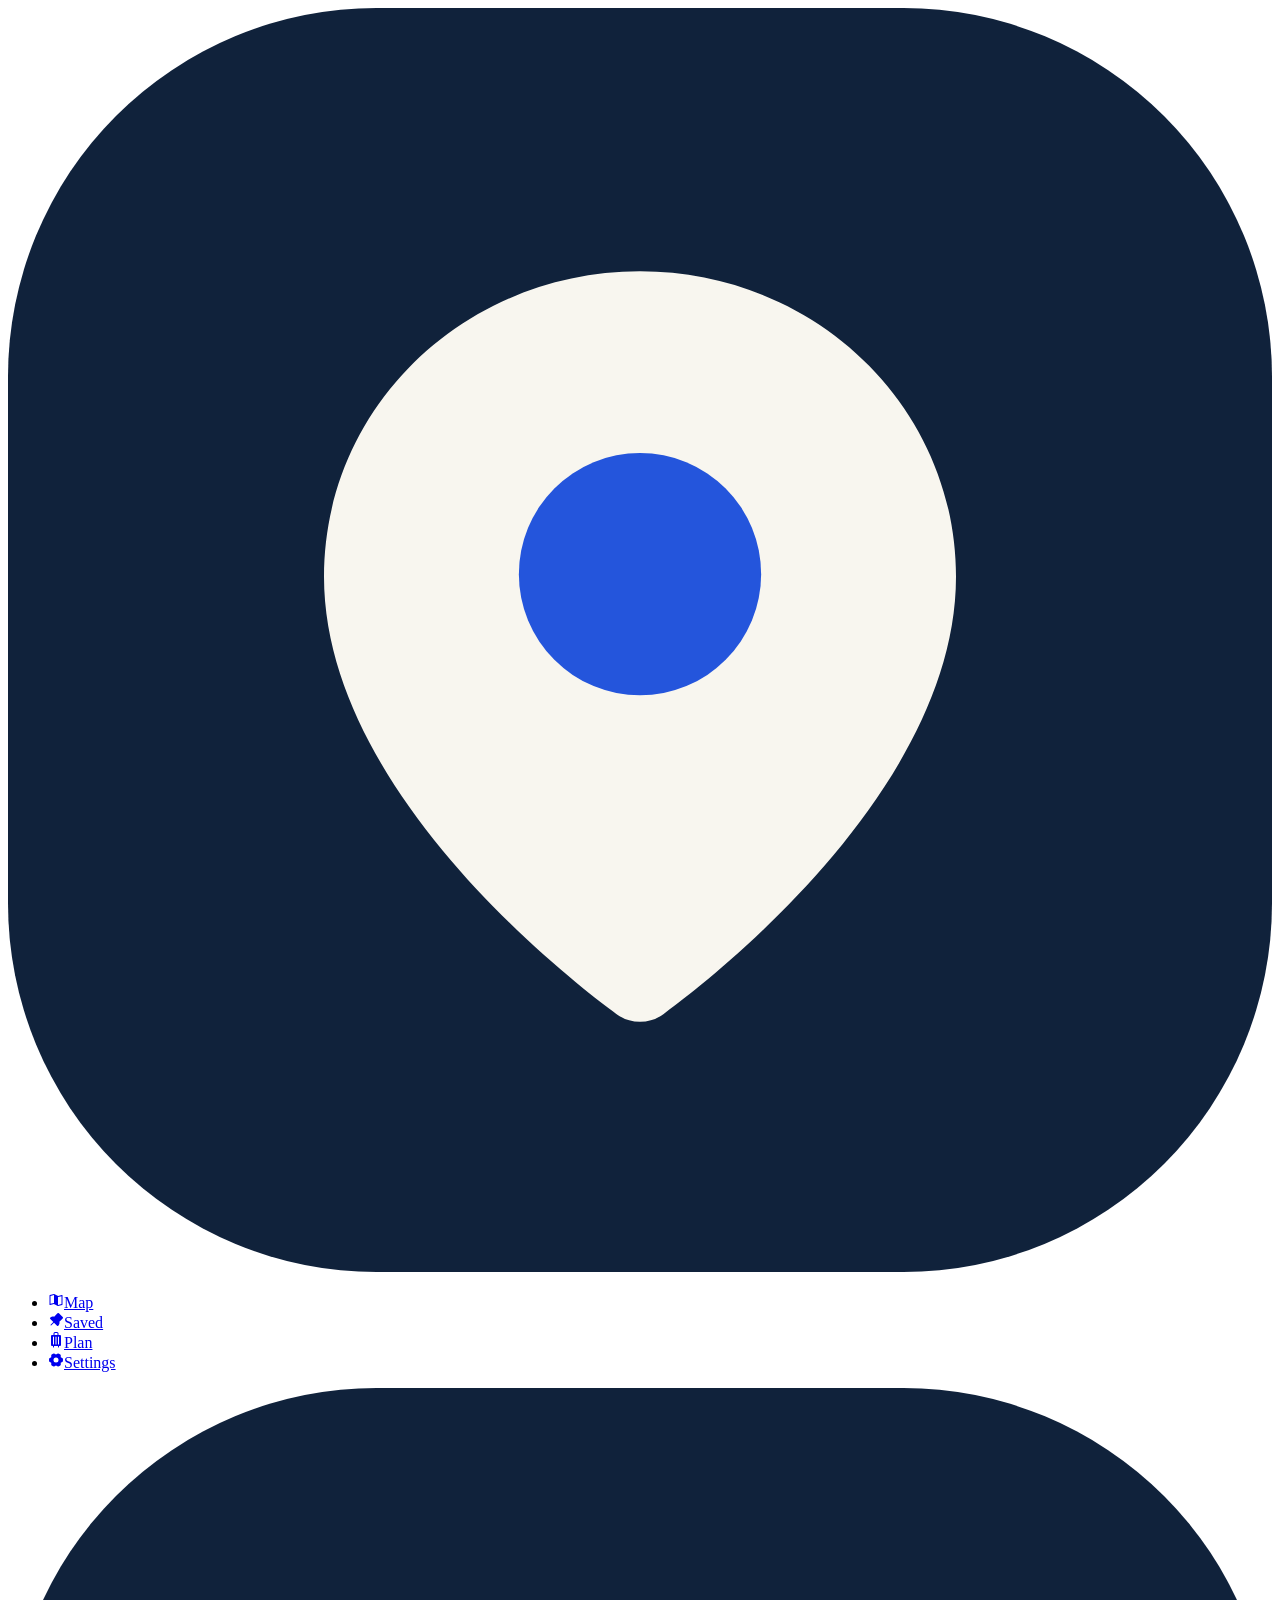
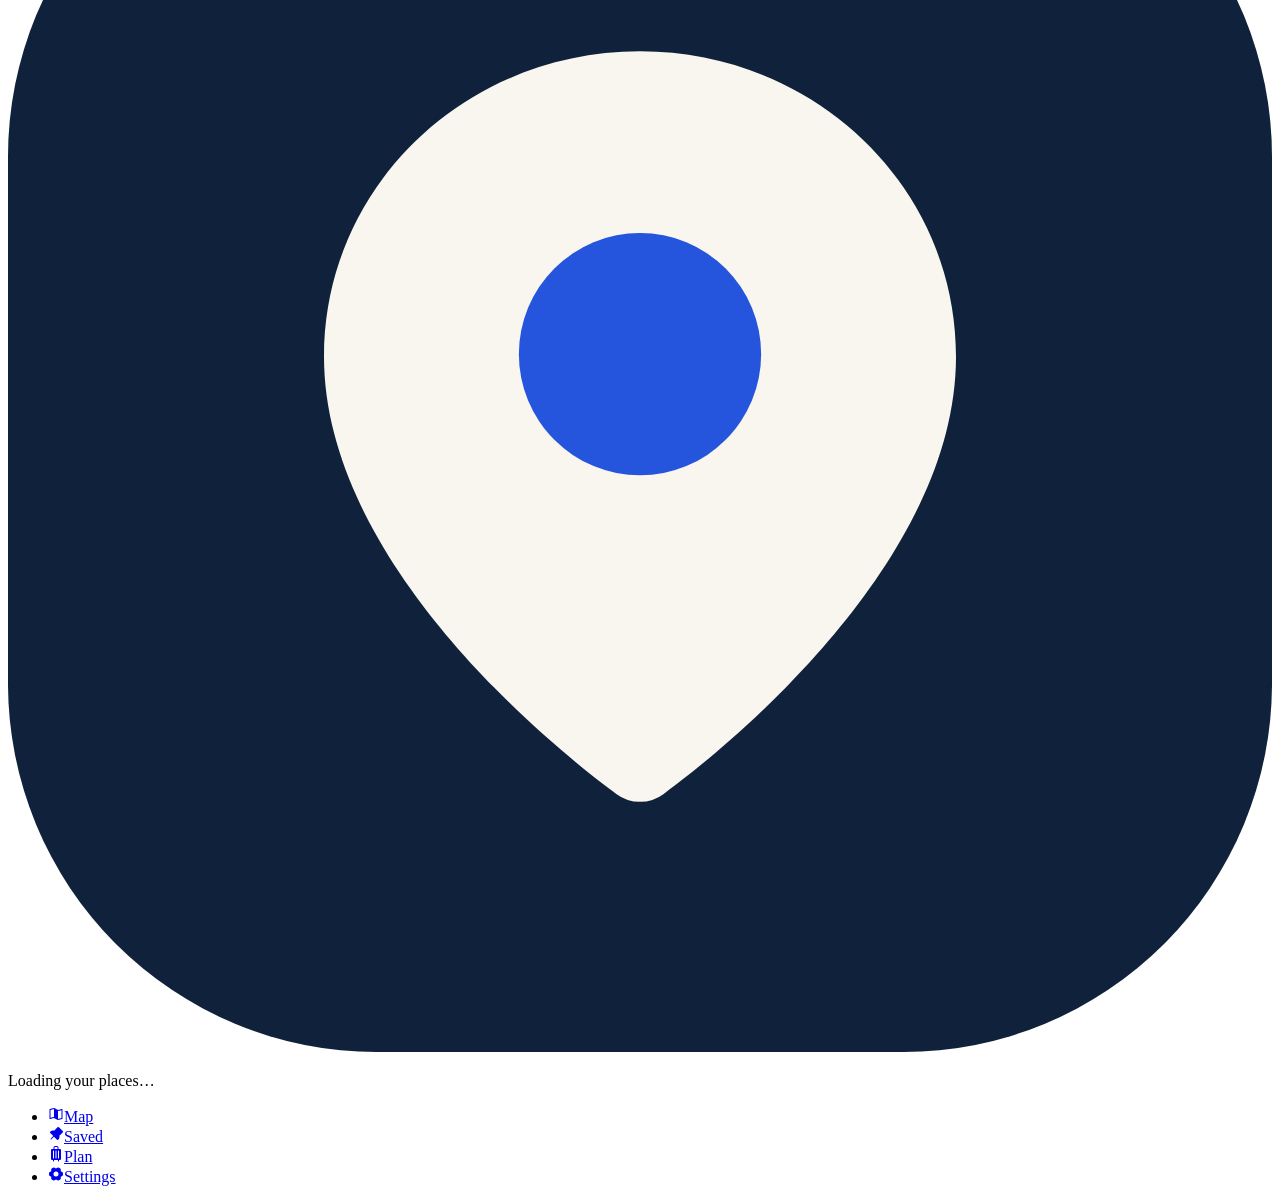
==== 404/index.html @ 2d4af1fb "Update site: rounder nav icons Co-Authored-By: Claude Opus 5.5 <noreply@anthropic.com> Claude-Sessio" ====
<!DOCTYPE html><html lang="en" class="znzWza_variable UkUvAa_variable TCvytW_variable h-full"><head><meta charSet="utf-8"/><meta name="viewport" content="width=device-width, initial-scale=1, viewport-fit=cover"/><link rel="stylesheet" href="/my-places-site/_next/static/chunks/0vegzgjs50e7q.css" data-precedence="next"/><link rel="preload" as="script" fetchPriority="low" href="/my-places-site/_next/static/chunks/310vm2bl3xxpt.js"/><script src="/my-places-site/_next/static/chunks/3k-8ikv55bjli.js" async=""></script><script src="/my-places-site/_next/static/chunks/23e6jep2anmtk.js" async=""></script><script src="/my-places-site/_next/static/chunks/1cg-rdz6ewux8.js" async=""></script><script src="/my-places-site/_next/static/chunks/turbopack-0-fziz6rbh4fk.js" async=""></script><script src="/my-places-site/_next/static/chunks/3qfy96eoyh-ek.js" async=""></script><script src="/my-places-site/_next/static/chunks/1dutxhl00ohrf.js" async=""></script><script src="/my-places-site/_next/static/chunks/1z6h68nsq3ghm.js" async=""></script><meta name="robots" content="noindex"/><meta name="theme-color" content="#F8F6EF"/><title>Aviv&#x27;s Pins</title><meta name="description" content="Your world, beautifully organized."/><meta name="application-name" content="Aviv&#x27;s Pins"/><link rel="manifest" href="/my-places-site/manifest.webmanifest"/><meta name="robots" content="noindex, nofollow"/><meta name="format-detection" content="telephone=no"/><meta name="mobile-web-app-capable" content="yes"/><meta name="apple-mobile-web-app-title" content="Aviv&#x27;s Pins"/><meta name="apple-mobile-web-app-status-bar-style" content="default"/><link rel="icon" href="/my-places-site/favicon.png" type="image/png" sizes="64x64"/><link rel="apple-touch-icon" href="/my-places-site/apple-touch-icon.png" sizes="180x180"/><meta name="next-size-adjust" content=""/><script>try{var t=JSON.parse(localStorage.getItem("yp:theme:v1")||"{}"),r=document.documentElement;if(t.palette&&t.palette!=="navy")r.dataset.palette=t.palette;if(t.dark)r.dataset.theme="dark";if(localStorage.getItem("yp:lang:v1")==="he"){r.lang="he";r.dir="rtl"}}catch(e){}</script><script src="/my-places-site/_next/static/chunks/0cz1d0mv5g_q7.js" noModule=""></script></head><body class="min-h-full"><div hidden=""><!--$--><!--/$--></div><!--$--><nav aria-label="Primary" class="glass-panel fixed inset-y-0 left-0 z-40 hidden w-[var(--rail-w)] flex-col items-center py-5 lg:flex"><a aria-label="Aviv&#x27;s Pins — home" class="mb-8" href="/my-places-site/"><svg viewBox="0 0 48 48" aria-hidden="true" class="size-11"><rect width="48" height="48" rx="14" fill="#10223B"></rect><path d="M24 10c-6.6 0-12 5.1-12 11.6 0 8.2 9.6 15.5 11.1 16.6a1.5 1.5 0 0 0 1.8 0C26.4 37.1 36 29.8 36 21.6 36 15.1 30.6 10 24 10Z" fill="#F8F6EF"></path><circle cx="24" cy="21.5" r="4.6" fill="#2455DC"></circle></svg></a><ul class="relative flex flex-col gap-2"><span aria-hidden="true" class="absolute top-0 left-0 h-16 w-16 transition-transform duration-[560ms] ease-[cubic-bezier(0.22,1,0.36,1)]" style="transform:translateY(0px)"><span class="glass-lens block size-full rounded-md"></span></span><li class="relative z-10"><a class="flex h-16 w-16 flex-col items-center justify-center gap-1 rounded-md text-micro font-semibold transition-colors duration-300 text-ink" href="/my-places-site/"><svg xmlns="http://www.w3.org/2000/svg" width="1em" height="1em" fill="currentColor" viewBox="0 0 256 256" class="size-6 transition-[transform,color] duration-500 ease-out-soft scale-105 text-blue" aria-hidden="true"><path d="M228.92,49.69a8,8,0,0,0-6.86-1.45L160.93,63.52,99.58,32.84a8,8,0,0,0-5.52-.6l-64,16A8,8,0,0,0,24,56V200a8,8,0,0,0,9.94,7.76l61.13-15.28,61.35,30.68A8.15,8.15,0,0,0,160,224a8,8,0,0,0,1.94-.24l64-16A8,8,0,0,0,232,200V56A8,8,0,0,0,228.92,49.69ZM96,176a8,8,0,0,0-1.94.24L40,189.75V62.25L95.07,48.48l.93.46Zm120,17.75-55.07,13.77-.93-.46V80a8,8,0,0,0,1.94-.23L216,66.25Z"></path></svg>Map</a></li><li class="relative z-10"><a class="flex h-16 w-16 flex-col items-center justify-center gap-1 rounded-md text-micro font-semibold transition-colors duration-300 text-muted hover:text-ink" href="/my-places-site/saved/"><svg xmlns="http://www.w3.org/2000/svg" width="1em" height="1em" fill="currentColor" viewBox="0 0 256 256" class="size-6 transition-[transform,color] duration-500 ease-out-soft" aria-hidden="true"><path d="M235.33,104l-53.47,53.65c4.56,12.67,6.45,33.89-13.19,60A15.93,15.93,0,0,1,157,224c-.38,0-.75,0-1.13,0a16,16,0,0,1-11.32-4.69L96.29,171,53.66,213.66a8,8,0,0,1-11.32-11.32L85,159.71l-48.3-48.3A16,16,0,0,1,38,87.63c25.42-20.51,49.75-16.48,60.4-13.14L152,20.7a16,16,0,0,1,22.63,0l60.69,60.68A16,16,0,0,1,235.33,104Z"></path></svg>Saved</a></li><li class="relative z-10"><a class="flex h-16 w-16 flex-col items-center justify-center gap-1 rounded-md text-micro font-semibold transition-colors duration-300 text-muted hover:text-ink" href="/my-places-site/plan/"><svg xmlns="http://www.w3.org/2000/svg" width="1em" height="1em" fill="currentColor" viewBox="0 0 256 256" class="size-6 transition-[transform,color] duration-500 ease-out-soft" aria-hidden="true"><path d="M192,48H168V24A24,24,0,0,0,144,0H112A24,24,0,0,0,88,24V48H64A16,16,0,0,0,48,64V208a16,16,0,0,0,16,16H80v16a8,8,0,0,0,16,0V224h64v16a8,8,0,0,0,16,0V224h16a16,16,0,0,0,16-16V64A16,16,0,0,0,192,48ZM96,192a8,8,0,0,1-16,0V80a8,8,0,0,1,16,0Zm40,0a8,8,0,0,1-16,0V80a8,8,0,0,1,16,0ZM152,48H104V24a8,8,0,0,1,8-8h32a8,8,0,0,1,8,8Zm24,144a8,8,0,0,1-16,0V80a8,8,0,0,1,16,0Z"></path></svg>Plan</a></li><li class="relative z-10"><a class="flex h-16 w-16 flex-col items-center justify-center gap-1 rounded-md text-micro font-semibold transition-colors duration-300 text-muted hover:text-ink" href="/my-places-site/settings/"><svg xmlns="http://www.w3.org/2000/svg" width="1em" height="1em" fill="currentColor" viewBox="0 0 256 256" class="size-6 transition-[transform,color] duration-500 ease-out-soft" aria-hidden="true"><path d="M237.94,107.21a8,8,0,0,0-3.89-5.4l-29.83-17-.12-33.62a8,8,0,0,0-2.83-6.08,111.91,111.91,0,0,0-36.72-20.67,8,8,0,0,0-6.46.59L128,41.85,97.88,25a8,8,0,0,0-6.47-.6A111.92,111.92,0,0,0,54.73,45.15a8,8,0,0,0-2.83,6.07l-.15,33.65-29.83,17a8,8,0,0,0-3.89,5.4,106.47,106.47,0,0,0,0,41.56,8,8,0,0,0,3.89,5.4l29.83,17,.12,33.63a8,8,0,0,0,2.83,6.08,111.91,111.91,0,0,0,36.72,20.67,8,8,0,0,0,6.46-.59L128,214.15,158.12,231a7.91,7.91,0,0,0,3.9,1,8.09,8.09,0,0,0,2.57-.42,112.1,112.1,0,0,0,36.68-20.73,8,8,0,0,0,2.83-6.07l.15-33.65,29.83-17a8,8,0,0,0,3.89-5.4A106.47,106.47,0,0,0,237.94,107.21ZM128,168a40,40,0,1,1,40-40A40,40,0,0,1,128,168Z"></path></svg>Settings</a></li></ul></nav><!--/$--><div class="min-h-dvh lg:pl-[var(--rail-w)]"><div class="flex min-h-dvh flex-col items-center justify-center gap-5 px-6 pb-24 text-center"><svg viewBox="0 0 48 48" aria-hidden="true" class="size-14 animate-pulse"><rect width="48" height="48" rx="14" fill="#10223B"></rect><path d="M24 10c-6.6 0-12 5.1-12 11.6 0 8.2 9.6 15.5 11.1 16.6a1.5 1.5 0 0 0 1.8 0C26.4 37.1 36 29.8 36 21.6 36 15.1 30.6 10 24 10Z" fill="#F8F6EF"></path><circle cx="24" cy="21.5" r="4.6" fill="#2455DC"></circle></svg><p class="max-w-sm text-body text-muted">Loading your places…</p></div></div><!--$--><nav aria-label="Primary" class="pointer-events-none fixed inset-x-0 bottom-0 z-50 flex justify-center px-4 lg:hidden" style="padding-bottom:max(12px, var(--safe-bottom))"><ul class="glass pointer-events-auto relative flex h-[var(--nav-h)] w-full max-w-[380px] items-center rounded-full p-1.5"><span aria-hidden="true" class="absolute inset-y-1.5 start-1.5 transition-transform duration-[560ms] ease-[cubic-bezier(0.22,1,0.36,1)]" style="width:calc((100% - 12px) / 4);transform:translateX(0%)"><span class="glass-lens block size-full rounded-full"></span></span><li class="relative z-10 flex-1"><a class="flex h-[52px] flex-col items-center justify-center gap-0.5 rounded-full text-micro font-semibold transition-colors duration-300 text-ink" href="/my-places-site/"><svg xmlns="http://www.w3.org/2000/svg" width="1em" height="1em" fill="currentColor" viewBox="0 0 256 256" class="size-[23px] transition-[transform,color] duration-500 ease-out-soft scale-105 text-blue" aria-hidden="true"><path d="M228.92,49.69a8,8,0,0,0-6.86-1.45L160.93,63.52,99.58,32.84a8,8,0,0,0-5.52-.6l-64,16A8,8,0,0,0,24,56V200a8,8,0,0,0,9.94,7.76l61.13-15.28,61.35,30.68A8.15,8.15,0,0,0,160,224a8,8,0,0,0,1.94-.24l64-16A8,8,0,0,0,232,200V56A8,8,0,0,0,228.92,49.69ZM96,176a8,8,0,0,0-1.94.24L40,189.75V62.25L95.07,48.48l.93.46Zm120,17.75-55.07,13.77-.93-.46V80a8,8,0,0,0,1.94-.23L216,66.25Z"></path></svg>Map</a></li><li class="relative z-10 flex-1"><a class="flex h-[52px] flex-col items-center justify-center gap-0.5 rounded-full text-micro font-semibold transition-colors duration-300 text-muted hover:text-ink" href="/my-places-site/saved/"><svg xmlns="http://www.w3.org/2000/svg" width="1em" height="1em" fill="currentColor" viewBox="0 0 256 256" class="size-[23px] transition-[transform,color] duration-500 ease-out-soft scale-100" aria-hidden="true"><path d="M235.33,104l-53.47,53.65c4.56,12.67,6.45,33.89-13.19,60A15.93,15.93,0,0,1,157,224c-.38,0-.75,0-1.13,0a16,16,0,0,1-11.32-4.69L96.29,171,53.66,213.66a8,8,0,0,1-11.32-11.32L85,159.71l-48.3-48.3A16,16,0,0,1,38,87.63c25.42-20.51,49.75-16.48,60.4-13.14L152,20.7a16,16,0,0,1,22.63,0l60.69,60.68A16,16,0,0,1,235.33,104Z"></path></svg>Saved</a></li><li class="relative z-10 flex-1"><a class="flex h-[52px] flex-col items-center justify-center gap-0.5 rounded-full text-micro font-semibold transition-colors duration-300 text-muted hover:text-ink" href="/my-places-site/plan/"><svg xmlns="http://www.w3.org/2000/svg" width="1em" height="1em" fill="currentColor" viewBox="0 0 256 256" class="size-[23px] transition-[transform,color] duration-500 ease-out-soft scale-100" aria-hidden="true"><path d="M192,48H168V24A24,24,0,0,0,144,0H112A24,24,0,0,0,88,24V48H64A16,16,0,0,0,48,64V208a16,16,0,0,0,16,16H80v16a8,8,0,0,0,16,0V224h64v16a8,8,0,0,0,16,0V224h16a16,16,0,0,0,16-16V64A16,16,0,0,0,192,48ZM96,192a8,8,0,0,1-16,0V80a8,8,0,0,1,16,0Zm40,0a8,8,0,0,1-16,0V80a8,8,0,0,1,16,0ZM152,48H104V24a8,8,0,0,1,8-8h32a8,8,0,0,1,8,8Zm24,144a8,8,0,0,1-16,0V80a8,8,0,0,1,16,0Z"></path></svg>Plan</a></li><li class="relative z-10 flex-1"><a class="flex h-[52px] flex-col items-center justify-center gap-0.5 rounded-full text-micro font-semibold transition-colors duration-300 text-muted hover:text-ink" href="/my-places-site/settings/"><svg xmlns="http://www.w3.org/2000/svg" width="1em" height="1em" fill="currentColor" viewBox="0 0 256 256" class="size-[23px] transition-[transform,color] duration-500 ease-out-soft scale-100" aria-hidden="true"><path d="M237.94,107.21a8,8,0,0,0-3.89-5.4l-29.83-17-.12-33.62a8,8,0,0,0-2.83-6.08,111.91,111.91,0,0,0-36.72-20.67,8,8,0,0,0-6.46.59L128,41.85,97.88,25a8,8,0,0,0-6.47-.6A111.92,111.92,0,0,0,54.73,45.15a8,8,0,0,0-2.83,6.07l-.15,33.65-29.83,17a8,8,0,0,0-3.89,5.4,106.47,106.47,0,0,0,0,41.56,8,8,0,0,0,3.89,5.4l29.83,17,.12,33.63a8,8,0,0,0,2.83,6.08,111.91,111.91,0,0,0,36.72,20.67,8,8,0,0,0,6.46-.59L128,214.15,158.12,231a7.91,7.91,0,0,0,3.9,1,8.09,8.09,0,0,0,2.57-.42,112.1,112.1,0,0,0,36.68-20.73,8,8,0,0,0,2.83-6.07l.15-33.65,29.83-17a8,8,0,0,0,3.89-5.4A106.47,106.47,0,0,0,237.94,107.21ZM128,168a40,40,0,1,1,40-40A40,40,0,0,1,128,168Z"></path></svg>Settings</a></li></ul></nav><!--/$--><script id="_R_">(globalThis["TURBOPACK"] || (globalThis["TURBOPACK"] = [])).push({"otherChunks":["static/chunks/310vm2bl3xxpt.js","static/chunks/3k-8ikv55bjli.js","static/chunks/23e6jep2anmtk.js","static/chunks/1cg-rdz6ewux8.js"],"runtimeModuleIds":[94553]});</script><script src="/my-places-site/_next/static/chunks/310vm2bl3xxpt.js" async=""></script><script>(self.__next_f=self.__next_f||[]).push([0])</script><script>self.__next_f.push([1,"1:\"$Sreact.fragment\"\n2:\"/my-places-site/_next/static/chunks/3qfy96eoyh-ek.js\"\n3:\"/my-places-site/_next/static/chunks/1dutxhl00ohrf.js\"\n4:\"/my-places-site/_next/static/chunks/1z6h68nsq3ghm.js\"\n5:I[2534,[\"$2\",\"$3\",\"$4\"],\"ThemeProvider\"]\n6:\"LanguageProvider\"\n7:I[33499,[\"$2\",\"$3\",\"$4\"],\"$6\"]\n8:\"$Sreact.suspense\"\n9:I[39920,[\"$2\",\"$3\",\"$4\"],\"NavRail\"]\na:I[61891,[\"$2\",\"$3\",\"$4\"],\"DataProvider\"]\nb:I[12512,[\"$2\",\"$3\",\"$4\"],\"PageTransition\"]\nc:I[39756,[\"$2\",\"$3\",\"$4\"],\"default\"]\nd:I[37457,[\"$2\",\"$3\",\"$4\"],\"default\"]\ne:I[39920,[\"$2\",\"$3\",\"$4\"],\"BottomNav\"]\n12:I[97367,[\"$2\",\"$3\",\"$4\"],\"OutletBoundary\"]\n14:\"ViewportBoundary\"\n15:I[97367,[\"$2\",\"$3\",\"$4\"],\"$14\"]\n17:\"MetadataBoundary\"\n18:I[97367,[\"$2\",\"$3\",\"$4\"],\"$17\"]\n1a:I[68027,[\"$2\",\"$3\",\"$4\"],\"default\",1]\n:HL[\"/my-places-site/_next/static/chunks/0vegzgjs50e7q.css\",\"style\"]\n10:X\n11:[[\"children\",{\"s\":\"__PAGE__\",\"h\":512,\"d\":{\"r\":[\"$\",\"$1\",\"c\",{\"children\":[[[\"$\",\"title\",null,{\"children\":\"404: This page could not be found.\"}],[\"$\",\"div\",null,{\"style\":\"$0:t:t:d:r:props:children:1:props:children:1:props:children:props:children:props:children:1:props:children:props:children:props:children:props:notFound:0:1:props:style\",\"children\":[\"$\",\"div\",null,{\"children\":[[\"$\",\"style\",null,{\"dangerouslySetInnerHTML\":{\"__html\":\"body{color:#000;background:#fff;margin:0}.next-error-h1{border-right:1px solid rgba(0,0,0,.3)}@media (prefers-color-scheme:dark){body{color:#fff;background:#000}.next-error-h1{border-right:1px solid rgba(255,255,255,.3)}}\"}}],[\"$\",\"h1\",null,{\"className\":\"next-error-h1\",\"style\":\"$0:t:t:d:r:props:children:1:props:children:1:props:children:props:children:props:children:1:props:children:props:children:props:children:props:notFound:0:1:props:children:props:children:1:props:style\",\"children\":404}],[\"$\",\"div\",null,{\"style\":\"$0:t:t:d:r:props:children:1:props:children:1:props:children:props:children:props:children:1:props:children:props:children:props:children:props:notFound:0:1:props:children:props:children:2:props:style\",\"children\":[\"$\",\"h2\",null,{\"style\":\"$0:t:t:d:r:props:children:1:props:children:1:props:children:props:children:props:children:1:props:children:props:children:props:children:props:notFound:0:1:props:children:props:children:2:props:children:props:style\",\"children\":\"This page could not be found.\"}]}]]}]}]],null,[\"$\",\"$L12\",null,{\"children\":[\"$\",\"$8\",null,{\"name\":\"Next.MetadataOutlet\",\"children\":\"$@13\"}]}]]}],\"p\":false,\"v\":null}}]]\nf:[[\"children\",{\"s\":\"/_not-found\",\"h\":512,\"d\":{\"r\":[\"$\",\"$1\",\"c\",{\"children\":[null,[\"$\",\"$Lc\",null,{\"parallelRouterKey\":\"children\",\"error\":\"$undefined\",\"errorStyles\":\"$undefined\",\"errorScripts\":\"$undefined\",\"template\":[\"$\",\"$Ld\",null,{}],\"templateStyles\":\"$undefined\",\"templateScripts\":\"$undefined\",\"notFound\":\"$undefined\",\"forbidden\":\"$undefined\",\"unauthorized\":\"$undefined\"}]]}],\"p\":false,\"v\":\"$10\"},\"c\":\"$Q11\"}]]\n0:{\"P\":null,\"c\":[\"\",\"_not-found\",\"\"],\"q\":\"\",\"i\":false,\"t\":{\"t\":{\"s\":\"\",\"h\":528,\"d\":{\"r\":[\"$\",\"$1\",\"c\",{\"children\":[[[\"$\",\"link\",\"0\",{\"rel\":\"stylesheet\",\"href\":\"/my-places-site/_next/static/chunks/0vegzgjs50e7q.css\",\"precedence\":\"next\",\"crossOrigin\":\"$undefined\",\"nonce\":\"$undefined\"}],[\"$\",\"script\",\"script-0\",{\"src\":\"/my-places-site/_next/static/chunks/3qfy96eoyh-ek.js\",\"async\":true,\"nonce\":\"$undefined\"}],[\"$\",\"script\",\"script-1\",{\"src\":\"/my-places-site/_next/static/chunks/1dutxhl00ohrf.js\",\"async\":true,\"nonce\":\"$undefined\"}],[\"$\",\"script\",\"script-2\",{\"src\":\"/my-places-site/_next/static/chunks/1z6h68nsq3ghm.js\",\"async\":true,\"nonce\":\"$undefined\"}]],[\"$\",\"html\",null,{\"lang\":\"en\",\"className\":\"znzWza_variable UkUvAa_variable TCvytW_variable h-full\",\"suppressHydrationWarning\":true,\"children\":[[\"$\",\"head\",null,{\"children\":[\"$\",\"script\",null,{\"dangerouslySetInnerHTML\":{\"__html\":\"try{var t=JSON.parse(localStorage.getItem(\\\"yp:theme:v1\\\")||\\\"{}\\\"),r=document.documentElement;if(t.palette\u0026\u0026t.palette!==\\\"navy\\\")r.dataset.palette=t.palette;if(t.dark)r.dataset.theme=\\\"dark\\\";if(localStorage.getItem(\\\"yp:lang:v1\\\")===\\\"he\\\"){r.lang=\\\"he\\\";r.dir=\\\"rtl\\\"}}catch(e){}\"}}]}],[\"$\",\"body\",null,{\"className\":\"min-h-full\",\"children\":[\"$\",\"$L5\",null,{\"children\":[\"$\",\"$L7\",null,{\"children\":[[\"$\",\"$8\",null,{\"children\":[\"$\",\"$L9\",null,{}]}],[\"$\",\"div\",null,{\"className\":\"min-h-dvh lg:pl-[var(--rail-w)]\",\"children\":[\"$\",\"$La\",null,{\"children\":[\"$\",\"$Lb\",null,{\"children\":[\"$\",\"$Lc\",null,{\"parallelRouterKey\":\"children\",\"error\":\"$undefined\",\"errorStyles\":\"$undefined\",\"errorScripts\":\"$undefined\",\"template\":[\"$\",\"$Ld\",null,{}],\"templateStyles\":\"$undefined\",\"templateScripts\":\"$undefined\",\"notFound\":[[[\"$\",\"title\",null,{\"children\":\"404: This page could not be found.\"}],[\"$\",\"div\",null,{\"style\":{\"fontFamily\":\"system-ui,\\\"Segoe UI\\\",Roboto,Helvetica,Arial,sans-serif,\\\"Apple Color Emoji\\\",\\\"Segoe UI Emoji\\\"\",\"height\":\"100vh\",\"textAlign\":\"center\",\"display\":\"flex\",\"flexDirection\":\"column\",\"alignItems\":\"center\",\"justifyContent\":\"center\"},\"children\":[\"$\",\"div\",null,{\"children\":[[\"$\",\"style\",null,{\"dangerouslySetInnerHTML\":{\"__html\":\"body{color:#000;background:#fff;margin:0}.next-error-h1{border-right:1px solid rgba(0,0,0,.3)}@media (prefers-color-scheme:dark){body{color:#fff;background:#000}.next-error-h1{border-right:1px solid rgba(255,255,255,.3)}}\"}}],[\"$\",\"h1\",null,{\"className\":\"next-error-h1\",\"style\":{\"display\":\"inline-block\",\"margin\":\"0 20px 0 0\",\"padding\":\"0 23px 0 0\",\"fontSize\":24,\"fontWeight\":500,\"verticalAlign\":\"top\",\"lineHeight\":\"49px\"},\"children\":404}],[\"$\",\"div\",null,{\"style\":{\"display\":\"inline-block\"},\"children\":[\"$\",\"h2\",null,{\"style\":{\"fontSize\":14,\"fontWeight\":400,\"lineHeight\":\"49px\",\"margin\":0},\"children\":\"This page could not be found.\"}]}]]}]}]],[]],\"forbidden\":\"$undefined\",\"unauthorized\":\"$undefined\"}]}]}]}],[\"$\",\"$8\",null,{\"children\":[\"$\",\"$Le\",null,{}]}]]}]}]}]]}]]}],\"p\":false,\"v\":null},\"c\":\"$Qf\"},\"h\":{\"r\":[\"$\",\"$1\",\"h\",{\"children\":[[\"$\",\"meta\",null,{\"name\":\"robots\",\"content\":\"noindex\"}],[\"$\",\"$L15\",null,{\"children\":\"$L16\"}],[\"$\",\"$L18\",null,{\"children\":[[\"$\",\"div\",null,{\"hidden\":true,\"children\":[\"$\",\"$8\",null,{\"name\":\"Next.Metadata\",\"children\":\"$L19\"}]}],null]}],[\"$\",\"meta\",null,{\"name\":\"next-size-adjust\",\"content\":\"\"}]]}],\"p\":false,\"v\":null}},\"m\":\"$undefined\",\"G\":[\"$1a\",[[\"$\",\"link\",\"0\",{\"rel\":\"stylesheet\",\"href\":\"/my-places-site/_next/static/chunks/0vegzgjs50e7q.css\",\"precedence\":\"next\",\"crossOrigin\":\"$undefined\",\"nonce\":\"$undefined\"}]]],\"S\":true,\"r\":\"$undefined\",\"s\":\"$undefined\",\"a\":\"$undefined\",\"l\":\"$undefined\",\"p\":\"$undefined\",\"d\":\"$undefined\",\"b\":\"cplUBfaGhokuowuBmOSV2\"}\n10:C\n16:[[\"$\",\"meta\",\"0\",{\"charSet\":\"utf-8\"}],[\"$\",\"meta\",\"1\",{\"name\":\"viewport\",\"content\":\"width=device-width, initial-scale=1, viewport-fit=cover\"}],[\"$\",\"meta\",\"2\",{\"name\":\"theme-color\",\"content\":\"#F8F6EF\"}]]\n1b:I[27201,[\"$2\",\"$3\",\"$4\"],\"IconMark\"]\n13:null\n19:[[\"$\",\"title\",\"0\",{\"children\":\"Aviv's Pins\"}],[\"$\",\"meta\",\"1\",{\"name\":\"description\",\"content\":\"Your world, beautifully organized.\"}],[\"$\",\"meta\",\"2\",{\"name\":\"application-name\",\"content\":\"Aviv's Pins\"}],[\"$\",\"link\",\"3\",{\"rel\":\"manifest\",\"href\":\"/my-places-site/manifest.webmanifest\",\"crossOrigin\":\"$undefined\"}],[\"$\",\"meta\",\"4\",{\"name\":\"robots\",\"content\":\"noindex, nofollow\"}],[\"$\",\"meta\",\"5\",{\"name\":\"format-detection\",\"content\":\"telephone=no\"}],[\"$\",\"meta\",\"6\",{\"name\":\"mobile-web-app-capable\",\"content\":\"yes\"}],[\"$\",\"meta\",\"7\",{\"name\":\"apple-mobile-web-app-title\",\"content\":\"Aviv's Pins\"}],[\"$\",\"meta\",\"8\",{\"name\":\"apple-mobile-web-app-status-bar-style\",\"content\":\"default\"}],[\"$\",\"link\",\"9\",{\"rel\":\"icon\",\"href\":\"/my-places-site/favicon.png\",\"type\":\"image/png\",\"sizes\":\"64x64\"}],[\"$\",\"link\",\"10\",{\"rel\":\"apple-touch-icon\",\"href\":\"/my-places-site/apple-touch-icon.png\",\"sizes\":\"180x180\"}],[\"$\",\"$L1b\",\"11\",{}]]\n"])</script></body></html>
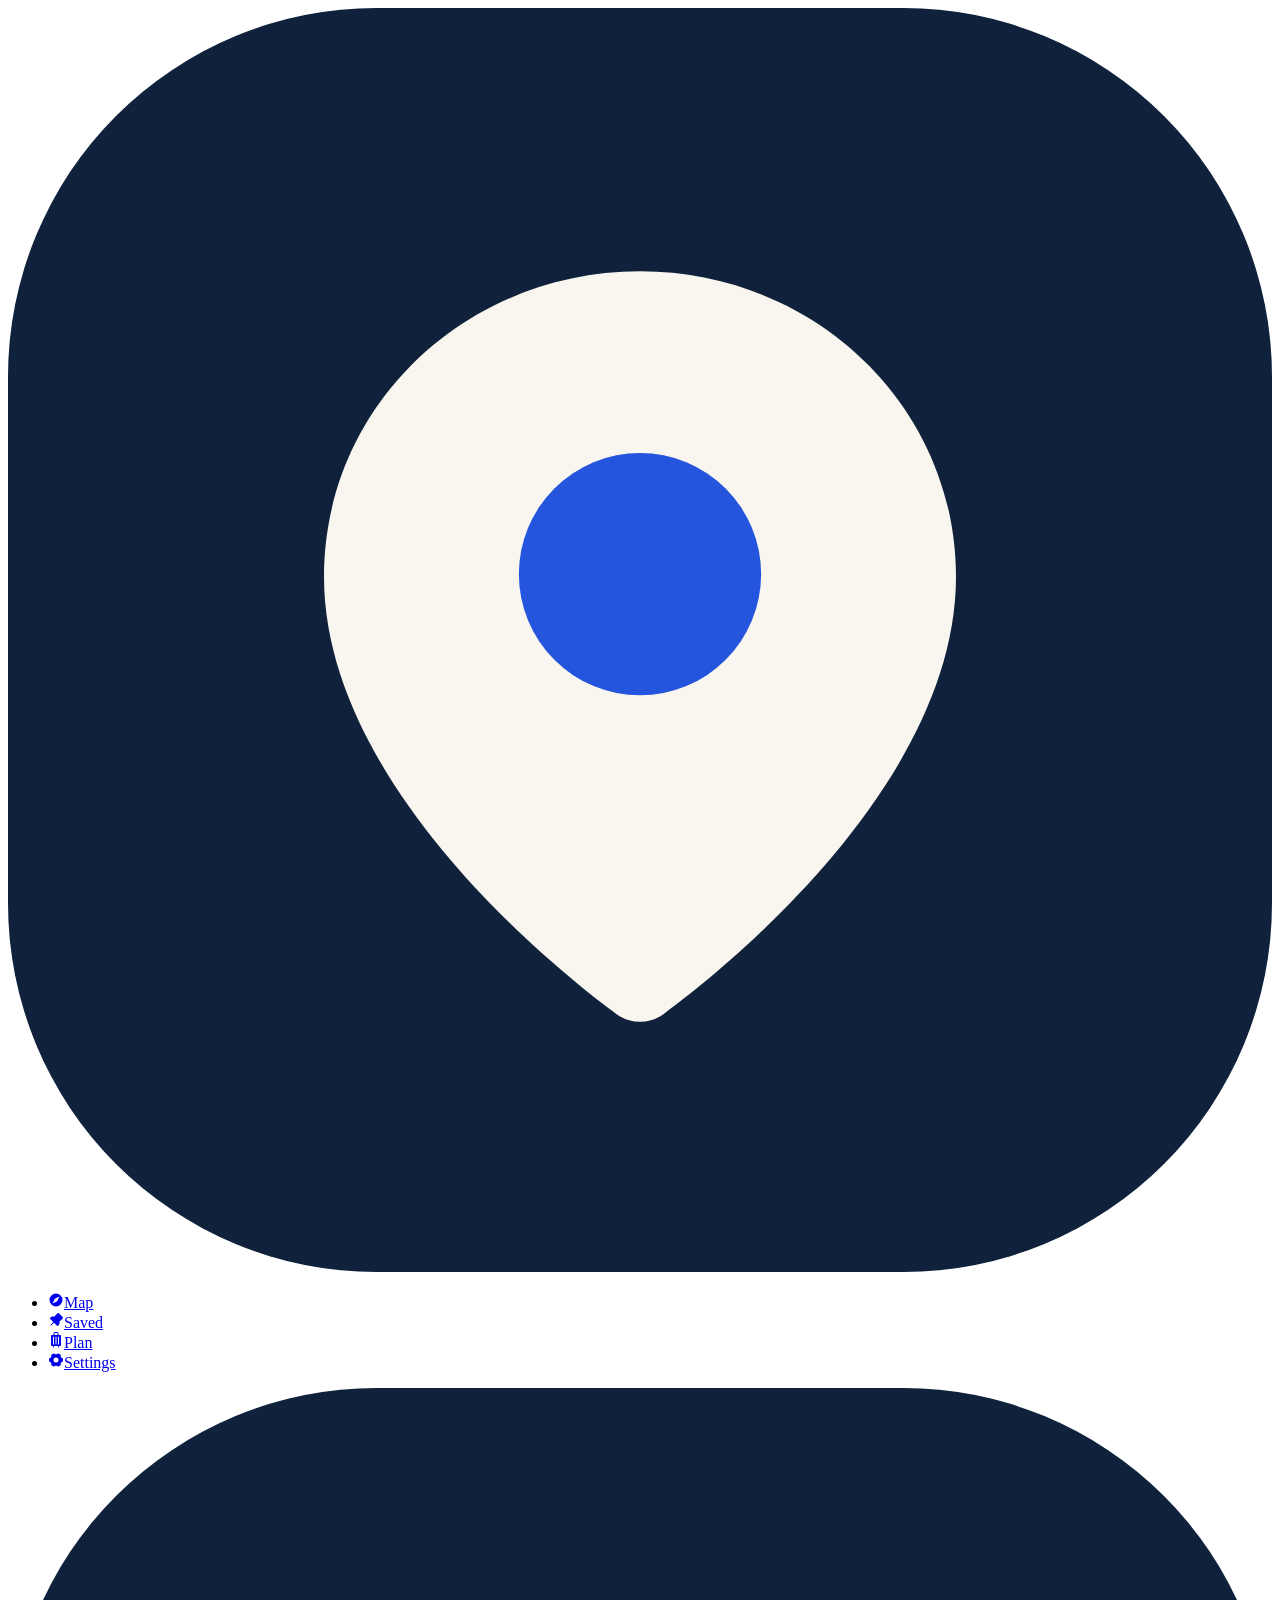
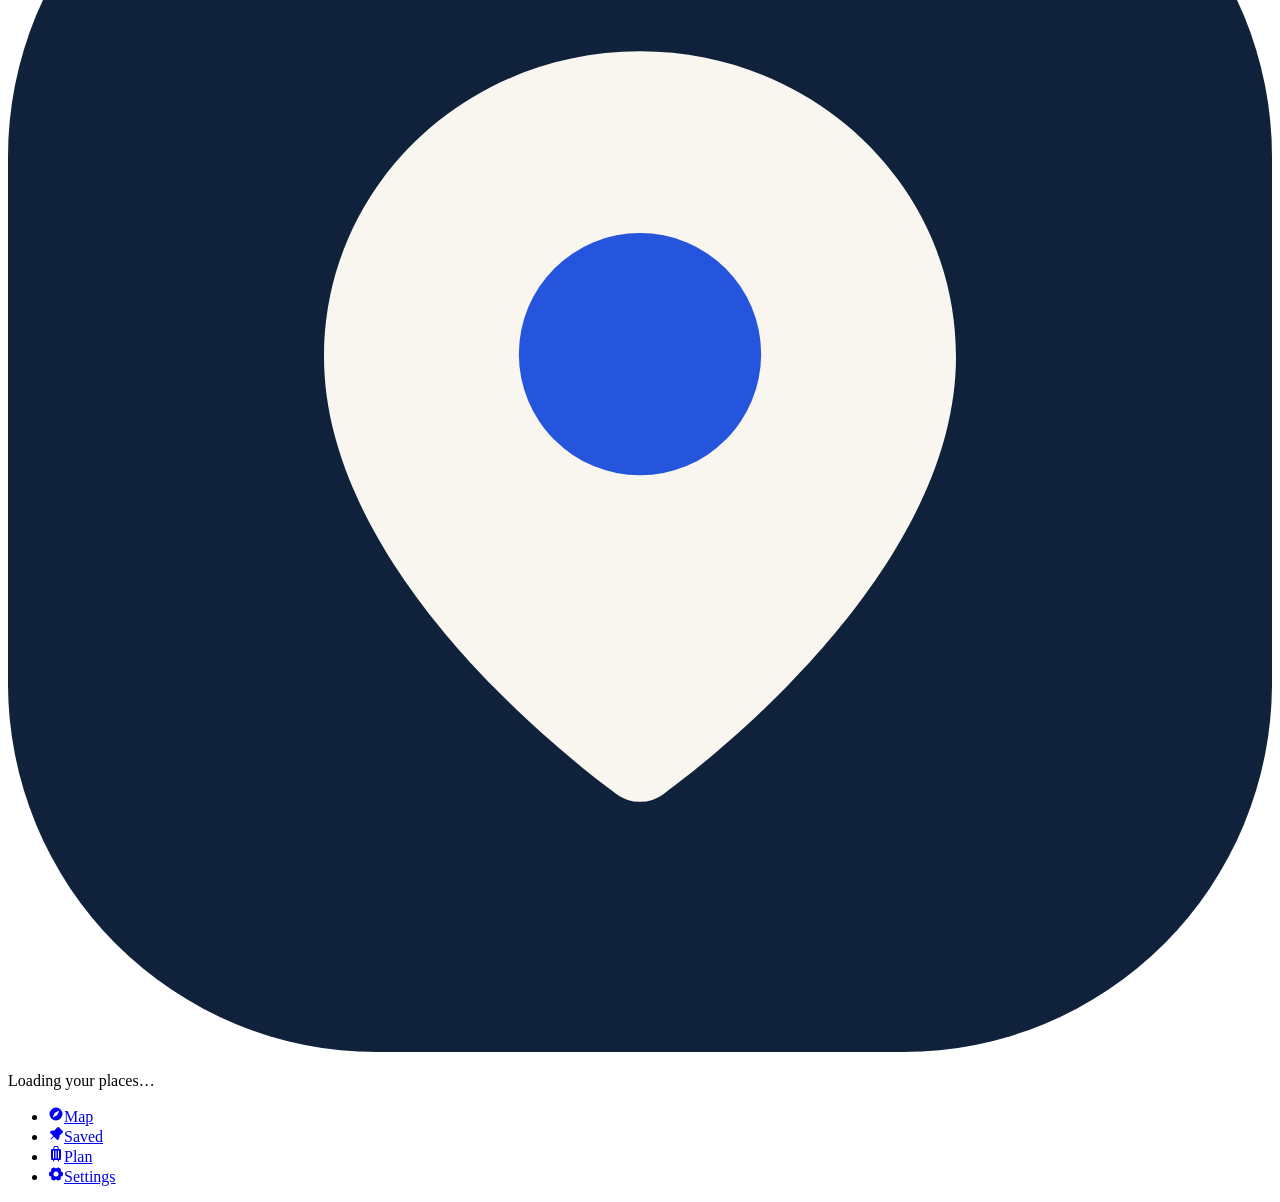
==== commit 5cb5deca: "Update site: new design — topic colours, poster type, filled icons Co-Authored-By: Claude Opus 5.5 <" ====
--- a/404/index.html
+++ b/404/index.html
@@ -1 +1 @@
-<!DOCTYPE html><html lang="en" class="znzWza_variable UkUvAa_variable TCvytW_variable h-full"><head><meta charSet="utf-8"/><meta name="viewport" content="width=device-width, initial-scale=1, viewport-fit=cover"/><link rel="stylesheet" href="/my-places-site/_next/static/chunks/0vegzgjs50e7q.css" data-precedence="next"/><link rel="preload" as="script" fetchPriority="low" href="/my-places-site/_next/static/chunks/310vm2bl3xxpt.js"/><script src="/my-places-site/_next/static/chunks/3k-8ikv55bjli.js" async=""></script><script src="/my-places-site/_next/static/chunks/23e6jep2anmtk.js" async=""></script><script src="/my-places-site/_next/static/chunks/1cg-rdz6ewux8.js" async=""></script><script src="/my-places-site/_next/static/chunks/turbopack-0-fziz6rbh4fk.js" async=""></script><script src="/my-places-site/_next/static/chunks/3qfy96eoyh-ek.js" async=""></script><script src="/my-places-site/_next/static/chunks/1dutxhl00ohrf.js" async=""></script><script src="/my-places-site/_next/static/chunks/1z6h68nsq3ghm.js" async=""></script><meta name="robots" content="noindex"/><meta name="theme-color" content="#F8F6EF"/><title>Aviv&#x27;s Pins</title><meta name="description" content="Your world, beautifully organized."/><meta name="application-name" content="Aviv&#x27;s Pins"/><link rel="manifest" href="/my-places-site/manifest.webmanifest"/><meta name="robots" content="noindex, nofollow"/><meta name="format-detection" content="telephone=no"/><meta name="mobile-web-app-capable" content="yes"/><meta name="apple-mobile-web-app-title" content="Aviv&#x27;s Pins"/><meta name="apple-mobile-web-app-status-bar-style" content="default"/><link rel="icon" href="/my-places-site/favicon.png" type="image/png" sizes="64x64"/><link rel="apple-touch-icon" href="/my-places-site/apple-touch-icon.png" sizes="180x180"/><meta name="next-size-adjust" content=""/><script>try{var t=JSON.parse(localStorage.getItem("yp:theme:v1")||"{}"),r=document.documentElement;if(t.palette&&t.palette!=="navy")r.dataset.palette=t.palette;if(t.dark)r.dataset.theme="dark";if(localStorage.getItem("yp:lang:v1")==="he"){r.lang="he";r.dir="rtl"}}catch(e){}</script><script src="/my-places-site/_next/static/chunks/0cz1d0mv5g_q7.js" noModule=""></script></head><body class="min-h-full"><div hidden=""><!--$--><!--/$--></div><!--$--><nav aria-label="Primary" class="glass-panel fixed inset-y-0 left-0 z-40 hidden w-[var(--rail-w)] flex-col items-center py-5 lg:flex"><a aria-label="Aviv&#x27;s Pins — home" class="mb-8" href="/my-places-site/"><svg viewBox="0 0 48 48" aria-hidden="true" class="size-11"><rect width="48" height="48" rx="14" fill="#10223B"></rect><path d="M24 10c-6.6 0-12 5.1-12 11.6 0 8.2 9.6 15.5 11.1 16.6a1.5 1.5 0 0 0 1.8 0C26.4 37.1 36 29.8 36 21.6 36 15.1 30.6 10 24 10Z" fill="#F8F6EF"></path><circle cx="24" cy="21.5" r="4.6" fill="#2455DC"></circle></svg></a><ul class="relative flex flex-col gap-2"><span aria-hidden="true" class="absolute top-0 left-0 h-16 w-16 transition-transform duration-[560ms] ease-[cubic-bezier(0.22,1,0.36,1)]" style="transform:translateY(0px)"><span class="glass-lens block size-full rounded-md"></span></span><li class="relative z-10"><a class="flex h-16 w-16 flex-col items-center justify-center gap-1 rounded-md text-micro font-semibold transition-colors duration-300 text-ink" href="/my-places-site/"><svg xmlns="http://www.w3.org/2000/svg" width="1em" height="1em" fill="currentColor" viewBox="0 0 256 256" class="size-6 transition-[transform,color] duration-500 ease-out-soft scale-105 text-blue" aria-hidden="true"><path d="M228.92,49.69a8,8,0,0,0-6.86-1.45L160.93,63.52,99.58,32.84a8,8,0,0,0-5.52-.6l-64,16A8,8,0,0,0,24,56V200a8,8,0,0,0,9.94,7.76l61.13-15.28,61.35,30.68A8.15,8.15,0,0,0,160,224a8,8,0,0,0,1.94-.24l64-16A8,8,0,0,0,232,200V56A8,8,0,0,0,228.92,49.69ZM96,176a8,8,0,0,0-1.94.24L40,189.75V62.25L95.07,48.48l.93.46Zm120,17.75-55.07,13.77-.93-.46V80a8,8,0,0,0,1.94-.23L216,66.25Z"></path></svg>Map</a></li><li class="relative z-10"><a class="flex h-16 w-16 flex-col items-center justify-center gap-1 rounded-md text-micro font-semibold transition-colors duration-300 text-muted hover:text-ink" href="/my-places-site/saved/"><svg xmlns="http://www.w3.org/2000/svg" width="1em" height="1em" fill="currentColor" viewBox="0 0 256 256" class="size-6 transition-[transform,color] duration-500 ease-out-soft" aria-hidden="true"><path d="M235.33,104l-53.47,53.65c4.56,12.67,6.45,33.89-13.19,60A15.93,15.93,0,0,1,157,224c-.38,0-.75,0-1.13,0a16,16,0,0,1-11.32-4.69L96.29,171,53.66,213.66a8,8,0,0,1-11.32-11.32L85,159.71l-48.3-48.3A16,16,0,0,1,38,87.63c25.42-20.51,49.75-16.48,60.4-13.14L152,20.7a16,16,0,0,1,22.63,0l60.69,60.68A16,16,0,0,1,235.33,104Z"></path></svg>Saved</a></li><li class="relative z-10"><a class="flex h-16 w-16 flex-col items-center justify-center gap-1 rounded-md text-micro font-semibold transition-colors duration-300 text-muted hover:text-ink" href="/my-places-site/plan/"><svg xmlns="http://www.w3.org/2000/svg" width="1em" height="1em" fill="currentColor" viewBox="0 0 256 256" class="size-6 transition-[transform,color] duration-500 ease-out-soft" aria-hidden="true"><path d="M192,48H168V24A24,24,0,0,0,144,0H112A24,24,0,0,0,88,24V48H64A16,16,0,0,0,48,64V208a16,16,0,0,0,16,16H80v16a8,8,0,0,0,16,0V224h64v16a8,8,0,0,0,16,0V224h16a16,16,0,0,0,16-16V64A16,16,0,0,0,192,48ZM96,192a8,8,0,0,1-16,0V80a8,8,0,0,1,16,0Zm40,0a8,8,0,0,1-16,0V80a8,8,0,0,1,16,0ZM152,48H104V24a8,8,0,0,1,8-8h32a8,8,0,0,1,8,8Zm24,144a8,8,0,0,1-16,0V80a8,8,0,0,1,16,0Z"></path></svg>Plan</a></li><li class="relative z-10"><a class="flex h-16 w-16 flex-col items-center justify-center gap-1 rounded-md text-micro font-semibold transition-colors duration-300 text-muted hover:text-ink" href="/my-places-site/settings/"><svg xmlns="http://www.w3.org/2000/svg" width="1em" height="1em" fill="currentColor" viewBox="0 0 256 256" class="size-6 transition-[transform,color] duration-500 ease-out-soft" aria-hidden="true"><path d="M237.94,107.21a8,8,0,0,0-3.89-5.4l-29.83-17-.12-33.62a8,8,0,0,0-2.83-6.08,111.91,111.91,0,0,0-36.72-20.67,8,8,0,0,0-6.46.59L128,41.85,97.88,25a8,8,0,0,0-6.47-.6A111.92,111.92,0,0,0,54.73,45.15a8,8,0,0,0-2.83,6.07l-.15,33.65-29.83,17a8,8,0,0,0-3.89,5.4,106.47,106.47,0,0,0,0,41.56,8,8,0,0,0,3.89,5.4l29.83,17,.12,33.63a8,8,0,0,0,2.83,6.08,111.91,111.91,0,0,0,36.72,20.67,8,8,0,0,0,6.46-.59L128,214.15,158.12,231a7.91,7.91,0,0,0,3.9,1,8.09,8.09,0,0,0,2.57-.42,112.1,112.1,0,0,0,36.68-20.73,8,8,0,0,0,2.83-6.07l.15-33.65,29.83-17a8,8,0,0,0,3.89-5.4A106.47,106.47,0,0,0,237.94,107.21ZM128,168a40,40,0,1,1,40-40A40,40,0,0,1,128,168Z"></path></svg>Settings</a></li></ul></nav><!--/$--><div class="min-h-dvh lg:pl-[var(--rail-w)]"><div class="flex min-h-dvh flex-col items-center justify-center gap-5 px-6 pb-24 text-center"><svg viewBox="0 0 48 48" aria-hidden="true" class="size-14 animate-pulse"><rect width="48" height="48" rx="14" fill="#10223B"></rect><path d="M24 10c-6.6 0-12 5.1-12 11.6 0 8.2 9.6 15.5 11.1 16.6a1.5 1.5 0 0 0 1.8 0C26.4 37.1 36 29.8 36 21.6 36 15.1 30.6 10 24 10Z" fill="#F8F6EF"></path><circle cx="24" cy="21.5" r="4.6" fill="#2455DC"></circle></svg><p class="max-w-sm text-body text-muted">Loading your places…</p></div></div><!--$--><nav aria-label="Primary" class="pointer-events-none fixed inset-x-0 bottom-0 z-50 flex justify-center px-4 lg:hidden" style="padding-bottom:max(12px, var(--safe-bottom))"><ul class="glass pointer-events-auto relative flex h-[var(--nav-h)] w-full max-w-[380px] items-center rounded-full p-1.5"><span aria-hidden="true" class="absolute inset-y-1.5 start-1.5 transition-transform duration-[560ms] ease-[cubic-bezier(0.22,1,0.36,1)]" style="width:calc((100% - 12px) / 4);transform:translateX(0%)"><span class="glass-lens block size-full rounded-full"></span></span><li class="relative z-10 flex-1"><a class="flex h-[52px] flex-col items-center justify-center gap-0.5 rounded-full text-micro font-semibold transition-colors duration-300 text-ink" href="/my-places-site/"><svg xmlns="http://www.w3.org/2000/svg" width="1em" height="1em" fill="currentColor" viewBox="0 0 256 256" class="size-[23px] transition-[transform,color] duration-500 ease-out-soft scale-105 text-blue" aria-hidden="true"><path d="M228.92,49.69a8,8,0,0,0-6.86-1.45L160.93,63.52,99.58,32.84a8,8,0,0,0-5.52-.6l-64,16A8,8,0,0,0,24,56V200a8,8,0,0,0,9.94,7.76l61.13-15.28,61.35,30.68A8.15,8.15,0,0,0,160,224a8,8,0,0,0,1.94-.24l64-16A8,8,0,0,0,232,200V56A8,8,0,0,0,228.92,49.69ZM96,176a8,8,0,0,0-1.94.24L40,189.75V62.25L95.07,48.48l.93.46Zm120,17.75-55.07,13.77-.93-.46V80a8,8,0,0,0,1.94-.23L216,66.25Z"></path></svg>Map</a></li><li class="relative z-10 flex-1"><a class="flex h-[52px] flex-col items-center justify-center gap-0.5 rounded-full text-micro font-semibold transition-colors duration-300 text-muted hover:text-ink" href="/my-places-site/saved/"><svg xmlns="http://www.w3.org/2000/svg" width="1em" height="1em" fill="currentColor" viewBox="0 0 256 256" class="size-[23px] transition-[transform,color] duration-500 ease-out-soft scale-100" aria-hidden="true"><path d="M235.33,104l-53.47,53.65c4.56,12.67,6.45,33.89-13.19,60A15.93,15.93,0,0,1,157,224c-.38,0-.75,0-1.13,0a16,16,0,0,1-11.32-4.69L96.29,171,53.66,213.66a8,8,0,0,1-11.32-11.32L85,159.71l-48.3-48.3A16,16,0,0,1,38,87.63c25.42-20.51,49.75-16.48,60.4-13.14L152,20.7a16,16,0,0,1,22.63,0l60.69,60.68A16,16,0,0,1,235.33,104Z"></path></svg>Saved</a></li><li class="relative z-10 flex-1"><a class="flex h-[52px] flex-col items-center justify-center gap-0.5 rounded-full text-micro font-semibold transition-colors duration-300 text-muted hover:text-ink" href="/my-places-site/plan/"><svg xmlns="http://www.w3.org/2000/svg" width="1em" height="1em" fill="currentColor" viewBox="0 0 256 256" class="size-[23px] transition-[transform,color] duration-500 ease-out-soft scale-100" aria-hidden="true"><path d="M192,48H168V24A24,24,0,0,0,144,0H112A24,24,0,0,0,88,24V48H64A16,16,0,0,0,48,64V208a16,16,0,0,0,16,16H80v16a8,8,0,0,0,16,0V224h64v16a8,8,0,0,0,16,0V224h16a16,16,0,0,0,16-16V64A16,16,0,0,0,192,48ZM96,192a8,8,0,0,1-16,0V80a8,8,0,0,1,16,0Zm40,0a8,8,0,0,1-16,0V80a8,8,0,0,1,16,0ZM152,48H104V24a8,8,0,0,1,8-8h32a8,8,0,0,1,8,8Zm24,144a8,8,0,0,1-16,0V80a8,8,0,0,1,16,0Z"></path></svg>Plan</a></li><li class="relative z-10 flex-1"><a class="flex h-[52px] flex-col items-center justify-center gap-0.5 rounded-full text-micro font-semibold transition-colors duration-300 text-muted hover:text-ink" href="/my-places-site/settings/"><svg xmlns="http://www.w3.org/2000/svg" width="1em" height="1em" fill="currentColor" viewBox="0 0 256 256" class="size-[23px] transition-[transform,color] duration-500 ease-out-soft scale-100" aria-hidden="true"><path d="M237.94,107.21a8,8,0,0,0-3.89-5.4l-29.83-17-.12-33.62a8,8,0,0,0-2.83-6.08,111.91,111.91,0,0,0-36.72-20.67,8,8,0,0,0-6.46.59L128,41.85,97.88,25a8,8,0,0,0-6.47-.6A111.92,111.92,0,0,0,54.73,45.15a8,8,0,0,0-2.83,6.07l-.15,33.65-29.83,17a8,8,0,0,0-3.89,5.4,106.47,106.47,0,0,0,0,41.56,8,8,0,0,0,3.89,5.4l29.83,17,.12,33.63a8,8,0,0,0,2.83,6.08,111.91,111.91,0,0,0,36.72,20.67,8,8,0,0,0,6.46-.59L128,214.15,158.12,231a7.91,7.91,0,0,0,3.9,1,8.09,8.09,0,0,0,2.57-.42,112.1,112.1,0,0,0,36.68-20.73,8,8,0,0,0,2.83-6.07l.15-33.65,29.83-17a8,8,0,0,0,3.89-5.4A106.47,106.47,0,0,0,237.94,107.21ZM128,168a40,40,0,1,1,40-40A40,40,0,0,1,128,168Z"></path></svg>Settings</a></li></ul></nav><!--/$--><script id="_R_">(globalThis["TURBOPACK"] || (globalThis["TURBOPACK"] = [])).push({"otherChunks":["static/chunks/310vm2bl3xxpt.js","static/chunks/3k-8ikv55bjli.js","static/chunks/23e6jep2anmtk.js","static/chunks/1cg-rdz6ewux8.js"],"runtimeModuleIds":[94553]});</script><script src="/my-places-site/_next/static/chunks/310vm2bl3xxpt.js" async=""></script><script>(self.__next_f=self.__next_f||[]).push([0])</script><script>self.__next_f.push([1,"1:\"$Sreact.fragment\"\n2:\"/my-places-site/_next/static/chunks/3qfy96eoyh-ek.js\"\n3:\"/my-places-site/_next/static/chunks/1dutxhl00ohrf.js\"\n4:\"/my-places-site/_next/static/chunks/1z6h68nsq3ghm.js\"\n5:I[2534,[\"$2\",\"$3\",\"$4\"],\"ThemeProvider\"]\n6:\"LanguageProvider\"\n7:I[33499,[\"$2\",\"$3\",\"$4\"],\"$6\"]\n8:\"$Sreact.suspense\"\n9:I[39920,[\"$2\",\"$3\",\"$4\"],\"NavRail\"]\na:I[61891,[\"$2\",\"$3\",\"$4\"],\"DataProvider\"]\nb:I[12512,[\"$2\",\"$3\",\"$4\"],\"PageTransition\"]\nc:I[39756,[\"$2\",\"$3\",\"$4\"],\"default\"]\nd:I[37457,[\"$2\",\"$3\",\"$4\"],\"default\"]\ne:I[39920,[\"$2\",\"$3\",\"$4\"],\"BottomNav\"]\n12:I[97367,[\"$2\",\"$3\",\"$4\"],\"OutletBoundary\"]\n14:\"ViewportBoundary\"\n15:I[97367,[\"$2\",\"$3\",\"$4\"],\"$14\"]\n17:\"MetadataBoundary\"\n18:I[97367,[\"$2\",\"$3\",\"$4\"],\"$17\"]\n1a:I[68027,[\"$2\",\"$3\",\"$4\"],\"default\",1]\n:HL[\"/my-places-site/_next/static/chunks/0vegzgjs50e7q.css\",\"style\"]\n10:X\n11:[[\"children\",{\"s\":\"__PAGE__\",\"h\":512,\"d\":{\"r\":[\"$\",\"$1\",\"c\",{\"children\":[[[\"$\",\"title\",null,{\"children\":\"404: This page could not be found.\"}],[\"$\",\"div\",null,{\"style\":\"$0:t:t:d:r:props:children:1:props:children:1:props:children:props:children:props:children:1:props:children:props:children:props:children:props:notFound:0:1:props:style\",\"children\":[\"$\",\"div\",null,{\"children\":[[\"$\",\"style\",null,{\"dangerouslySetInnerHTML\":{\"__html\":\"body{color:#000;background:#fff;margin:0}.next-error-h1{border-right:1px solid rgba(0,0,0,.3)}@media (prefers-color-scheme:dark){body{color:#fff;background:#000}.next-error-h1{border-right:1px solid rgba(255,255,255,.3)}}\"}}],[\"$\",\"h1\",null,{\"className\":\"next-error-h1\",\"style\":\"$0:t:t:d:r:props:children:1:props:children:1:props:children:props:children:props:children:1:props:children:props:children:props:children:props:notFound:0:1:props:children:props:children:1:props:style\",\"children\":404}],[\"$\",\"div\",null,{\"style\":\"$0:t:t:d:r:props:children:1:props:children:1:props:children:props:children:props:children:1:props:children:props:children:props:children:props:notFound:0:1:props:children:props:children:2:props:style\",\"children\":[\"$\",\"h2\",null,{\"style\":\"$0:t:t:d:r:props:children:1:props:children:1:props:children:props:children:props:children:1:props:children:props:children:props:children:props:notFound:0:1:props:children:props:children:2:props:children:props:style\",\"children\":\"This page could not be found.\"}]}]]}]}]],null,[\"$\",\"$L12\",null,{\"children\":[\"$\",\"$8\",null,{\"name\":\"Next.MetadataOutlet\",\"children\":\"$@13\"}]}]]}],\"p\":false,\"v\":null}}]]\nf:[[\"children\",{\"s\":\"/_not-found\",\"h\":512,\"d\":{\"r\":[\"$\",\"$1\",\"c\",{\"children\":[null,[\"$\",\"$Lc\",null,{\"parallelRouterKey\":\"children\",\"error\":\"$undefined\",\"errorStyles\":\"$undefined\",\"errorScripts\":\"$undefined\",\"template\":[\"$\",\"$Ld\",null,{}],\"templateStyles\":\"$undefined\",\"templateScripts\":\"$undefined\",\"notFound\":\"$undefined\",\"forbidden\":\"$undefined\",\"unauthorized\":\"$undefined\"}]]}],\"p\":false,\"v\":\"$10\"},\"c\":\"$Q11\"}]]\n0:{\"P\":null,\"c\":[\"\",\"_not-found\",\"\"],\"q\":\"\",\"i\":false,\"t\":{\"t\":{\"s\":\"\",\"h\":528,\"d\":{\"r\":[\"$\",\"$1\",\"c\",{\"children\":[[[\"$\",\"link\",\"0\",{\"rel\":\"stylesheet\",\"href\":\"/my-places-site/_next/static/chunks/0vegzgjs50e7q.css\",\"precedence\":\"next\",\"crossOrigin\":\"$undefined\",\"nonce\":\"$undefined\"}],[\"$\",\"script\",\"script-0\",{\"src\":\"/my-places-site/_next/static/chunks/3qfy96eoyh-ek.js\",\"async\":true,\"nonce\":\"$undefined\"}],[\"$\",\"script\",\"script-1\",{\"src\":\"/my-places-site/_next/static/chunks/1dutxhl00ohrf.js\",\"async\":true,\"nonce\":\"$undefined\"}],[\"$\",\"script\",\"script-2\",{\"src\":\"/my-places-site/_next/static/chunks/1z6h68nsq3ghm.js\",\"async\":true,\"nonce\":\"$undefined\"}]],[\"$\",\"html\",null,{\"lang\":\"en\",\"className\":\"znzWza_variable UkUvAa_variable TCvytW_variable h-full\",\"suppressHydrationWarning\":true,\"children\":[[\"$\",\"head\",null,{\"children\":[\"$\",\"script\",null,{\"dangerouslySetInnerHTML\":{\"__html\":\"try{var t=JSON.parse(localStorage.getItem(\\\"yp:theme:v1\\\")||\\\"{}\\\"),r=document.documentElement;if(t.palette\u0026\u0026t.palette!==\\\"navy\\\")r.dataset.palette=t.palette;if(t.dark)r.dataset.theme=\\\"dark\\\";if(localStorage.getItem(\\\"yp:lang:v1\\\")===\\\"he\\\"){r.lang=\\\"he\\\";r.dir=\\\"rtl\\\"}}catch(e){}\"}}]}],[\"$\",\"body\",null,{\"className\":\"min-h-full\",\"children\":[\"$\",\"$L5\",null,{\"children\":[\"$\",\"$L7\",null,{\"children\":[[\"$\",\"$8\",null,{\"children\":[\"$\",\"$L9\",null,{}]}],[\"$\",\"div\",null,{\"className\":\"min-h-dvh lg:pl-[var(--rail-w)]\",\"children\":[\"$\",\"$La\",null,{\"children\":[\"$\",\"$Lb\",null,{\"children\":[\"$\",\"$Lc\",null,{\"parallelRouterKey\":\"children\",\"error\":\"$undefined\",\"errorStyles\":\"$undefined\",\"errorScripts\":\"$undefined\",\"template\":[\"$\",\"$Ld\",null,{}],\"templateStyles\":\"$undefined\",\"templateScripts\":\"$undefined\",\"notFound\":[[[\"$\",\"title\",null,{\"children\":\"404: This page could not be found.\"}],[\"$\",\"div\",null,{\"style\":{\"fontFamily\":\"system-ui,\\\"Segoe UI\\\",Roboto,Helvetica,Arial,sans-serif,\\\"Apple Color Emoji\\\",\\\"Segoe UI Emoji\\\"\",\"height\":\"100vh\",\"textAlign\":\"center\",\"display\":\"flex\",\"flexDirection\":\"column\",\"alignItems\":\"center\",\"justifyContent\":\"center\"},\"children\":[\"$\",\"div\",null,{\"children\":[[\"$\",\"style\",null,{\"dangerouslySetInnerHTML\":{\"__html\":\"body{color:#000;background:#fff;margin:0}.next-error-h1{border-right:1px solid rgba(0,0,0,.3)}@media (prefers-color-scheme:dark){body{color:#fff;background:#000}.next-error-h1{border-right:1px solid rgba(255,255,255,.3)}}\"}}],[\"$\",\"h1\",null,{\"className\":\"next-error-h1\",\"style\":{\"display\":\"inline-block\",\"margin\":\"0 20px 0 0\",\"padding\":\"0 23px 0 0\",\"fontSize\":24,\"fontWeight\":500,\"verticalAlign\":\"top\",\"lineHeight\":\"49px\"},\"children\":404}],[\"$\",\"div\",null,{\"style\":{\"display\":\"inline-block\"},\"children\":[\"$\",\"h2\",null,{\"style\":{\"fontSize\":14,\"fontWeight\":400,\"lineHeight\":\"49px\",\"margin\":0},\"children\":\"This page could not be found.\"}]}]]}]}]],[]],\"forbidden\":\"$undefined\",\"unauthorized\":\"$undefined\"}]}]}]}],[\"$\",\"$8\",null,{\"children\":[\"$\",\"$Le\",null,{}]}]]}]}]}]]}]]}],\"p\":false,\"v\":null},\"c\":\"$Qf\"},\"h\":{\"r\":[\"$\",\"$1\",\"h\",{\"children\":[[\"$\",\"meta\",null,{\"name\":\"robots\",\"content\":\"noindex\"}],[\"$\",\"$L15\",null,{\"children\":\"$L16\"}],[\"$\",\"$L18\",null,{\"children\":[[\"$\",\"div\",null,{\"hidden\":true,\"children\":[\"$\",\"$8\",null,{\"name\":\"Next.Metadata\",\"children\":\"$L19\"}]}],null]}],[\"$\",\"meta\",null,{\"name\":\"next-size-adjust\",\"content\":\"\"}]]}],\"p\":false,\"v\":null}},\"m\":\"$undefined\",\"G\":[\"$1a\",[[\"$\",\"link\",\"0\",{\"rel\":\"stylesheet\",\"href\":\"/my-places-site/_next/static/chunks/0vegzgjs50e7q.css\",\"precedence\":\"next\",\"crossOrigin\":\"$undefined\",\"nonce\":\"$undefined\"}]]],\"S\":true,\"r\":\"$undefined\",\"s\":\"$undefined\",\"a\":\"$undefined\",\"l\":\"$undefined\",\"p\":\"$undefined\",\"d\":\"$undefined\",\"b\":\"cplUBfaGhokuowuBmOSV2\"}\n10:C\n16:[[\"$\",\"meta\",\"0\",{\"charSet\":\"utf-8\"}],[\"$\",\"meta\",\"1\",{\"name\":\"viewport\",\"content\":\"width=device-width, initial-scale=1, viewport-fit=cover\"}],[\"$\",\"meta\",\"2\",{\"name\":\"theme-color\",\"content\":\"#F8F6EF\"}]]\n1b:I[27201,[\"$2\",\"$3\",\"$4\"],\"IconMark\"]\n13:null\n19:[[\"$\",\"title\",\"0\",{\"children\":\"Aviv's Pins\"}],[\"$\",\"meta\",\"1\",{\"name\":\"description\",\"content\":\"Your world, beautifully organized.\"}],[\"$\",\"meta\",\"2\",{\"name\":\"application-name\",\"content\":\"Aviv's Pins\"}],[\"$\",\"link\",\"3\",{\"rel\":\"manifest\",\"href\":\"/my-places-site/manifest.webmanifest\",\"crossOrigin\":\"$undefined\"}],[\"$\",\"meta\",\"4\",{\"name\":\"robots\",\"content\":\"noindex, nofollow\"}],[\"$\",\"meta\",\"5\",{\"name\":\"format-detection\",\"content\":\"telephone=no\"}],[\"$\",\"meta\",\"6\",{\"name\":\"mobile-web-app-capable\",\"content\":\"yes\"}],[\"$\",\"meta\",\"7\",{\"name\":\"apple-mobile-web-app-title\",\"content\":\"Aviv's Pins\"}],[\"$\",\"meta\",\"8\",{\"name\":\"apple-mobile-web-app-status-bar-style\",\"content\":\"default\"}],[\"$\",\"link\",\"9\",{\"rel\":\"icon\",\"href\":\"/my-places-site/favicon.png\",\"type\":\"image/png\",\"sizes\":\"64x64\"}],[\"$\",\"link\",\"10\",{\"rel\":\"apple-touch-icon\",\"href\":\"/my-places-site/apple-touch-icon.png\",\"sizes\":\"180x180\"}],[\"$\",\"$L1b\",\"11\",{}]]\n"])</script></body></html>+<!DOCTYPE html><html lang="en" class="znzWza_variable TCvytW_variable _1fwYga_variable EMb_yq_variable h-full"><head><meta charSet="utf-8"/><meta name="viewport" content="width=device-width, initial-scale=1, viewport-fit=cover"/><link rel="stylesheet" href="/my-places-site/_next/static/chunks/30-iljyw5gbpd.css" data-precedence="next"/><link rel="preload" as="script" fetchPriority="low" href="/my-places-site/_next/static/chunks/310vm2bl3xxpt.js"/><script src="/my-places-site/_next/static/chunks/3k-8ikv55bjli.js" async=""></script><script src="/my-places-site/_next/static/chunks/23e6jep2anmtk.js" async=""></script><script src="/my-places-site/_next/static/chunks/3h-myqjdcnoyl.js" async=""></script><script src="/my-places-site/_next/static/chunks/turbopack-0-fziz6rbh4fk.js" async=""></script><script src="/my-places-site/_next/static/chunks/3qfy96eoyh-ek.js" async=""></script><script src="/my-places-site/_next/static/chunks/0gbnf0-7r8bgs.js" async=""></script><script src="/my-places-site/_next/static/chunks/0q8bqgw0wj-02.js" async=""></script><script src="/my-places-site/_next/static/chunks/04tuw6bbcks5a.js" async=""></script><meta name="robots" content="noindex"/><meta name="theme-color" content="#F8F6EF"/><title>My Places</title><meta name="description" content="Your world, beautifully organized."/><meta name="application-name" content="My Places"/><link rel="manifest" href="/my-places-site/manifest.webmanifest"/><meta name="robots" content="noindex, nofollow"/><meta name="format-detection" content="telephone=no"/><meta name="mobile-web-app-capable" content="yes"/><meta name="apple-mobile-web-app-title" content="My Places"/><meta name="apple-mobile-web-app-status-bar-style" content="default"/><link rel="icon" href="/my-places-site/favicon.png" type="image/png" sizes="64x64"/><link rel="apple-touch-icon" href="/my-places-site/apple-touch-icon.png" sizes="180x180"/><meta name="next-size-adjust" content=""/><script>try{var t=JSON.parse(localStorage.getItem("yp:theme:v1")||"{}"),r=document.documentElement;if(t.palette&&t.palette!=="navy")r.dataset.palette=t.palette;if(t.dark)r.dataset.theme="dark";if(localStorage.getItem("yp:lang:v1")==="he"){r.lang="he";r.dir="rtl"}}catch(e){}</script><script src="/my-places-site/_next/static/chunks/0cz1d0mv5g_q7.js" noModule=""></script></head><body class="min-h-full"><div hidden=""><!--$--><!--/$--></div><!--$--><nav aria-label="Primary" class="glass-panel fixed inset-y-0 left-0 z-40 hidden w-[var(--rail-w)] flex-col items-center py-5 lg:flex"><a aria-label="My Places — home" class="mb-8" href="/my-places-site/"><svg viewBox="0 0 48 48" aria-hidden="true" class="size-11"><rect width="48" height="48" rx="14" fill="#10223B"></rect><path d="M24 10c-6.6 0-12 5.1-12 11.6 0 8.2 9.6 15.5 11.1 16.6a1.5 1.5 0 0 0 1.8 0C26.4 37.1 36 29.8 36 21.6 36 15.1 30.6 10 24 10Z" fill="#F8F6EF"></path><circle cx="24" cy="21.5" r="4.6" fill="#2455DC"></circle></svg></a><ul class="relative flex flex-col gap-2"><span aria-hidden="true" class="absolute top-0 left-0 h-16 w-16 transition-transform duration-[560ms] ease-[cubic-bezier(0.22,1,0.36,1)]" style="transform:translateY(0px)"><span class="glass-lens block size-full rounded-md"></span></span><li class="relative z-10"><a class="flex h-16 w-16 flex-col items-center justify-center gap-1 rounded-md text-micro font-semibold transition-colors duration-300 text-ink" href="/my-places-site/"><svg xmlns="http://www.w3.org/2000/svg" width="1em" height="1em" fill="currentColor" viewBox="0 0 256 256" class="size-6 transition-[transform,color] duration-500 ease-out-soft scale-105 text-blue" aria-hidden="true"><path d="M128,24A104,104,0,1,0,232,128,104.11,104.11,0,0,0,128,24Zm51.58,57.79-32,64a4.08,4.08,0,0,1-1.79,1.79l-64,32a4,4,0,0,1-5.37-5.37l32-64a4.08,4.08,0,0,1,1.79-1.79l64-32A4,4,0,0,1,179.58,81.79Z"></path></svg>Map</a></li><li class="relative z-10"><a class="flex h-16 w-16 flex-col items-center justify-center gap-1 rounded-md text-micro font-semibold transition-colors duration-300 text-muted hover:text-ink" href="/my-places-site/saved/"><svg xmlns="http://www.w3.org/2000/svg" width="1em" height="1em" fill="currentColor" viewBox="0 0 256 256" class="size-6 transition-[transform,color] duration-500 ease-out-soft" aria-hidden="true"><path d="M235.33,104l-53.47,53.65c4.56,12.67,6.45,33.89-13.19,60A15.93,15.93,0,0,1,157,224c-.38,0-.75,0-1.13,0a16,16,0,0,1-11.32-4.69L96.29,171,53.66,213.66a8,8,0,0,1-11.32-11.32L85,159.71l-48.3-48.3A16,16,0,0,1,38,87.63c25.42-20.51,49.75-16.48,60.4-13.14L152,20.7a16,16,0,0,1,22.63,0l60.69,60.68A16,16,0,0,1,235.33,104Z"></path></svg>Saved</a></li><li class="relative z-10"><a class="flex h-16 w-16 flex-col items-center justify-center gap-1 rounded-md text-micro font-semibold transition-colors duration-300 text-muted hover:text-ink" href="/my-places-site/plan/"><svg xmlns="http://www.w3.org/2000/svg" width="1em" height="1em" fill="currentColor" viewBox="0 0 256 256" class="size-6 transition-[transform,color] duration-500 ease-out-soft" aria-hidden="true"><path d="M192,48H168V24A24,24,0,0,0,144,0H112A24,24,0,0,0,88,24V48H64A16,16,0,0,0,48,64V208a16,16,0,0,0,16,16H80v16a8,8,0,0,0,16,0V224h64v16a8,8,0,0,0,16,0V224h16a16,16,0,0,0,16-16V64A16,16,0,0,0,192,48ZM96,192a8,8,0,0,1-16,0V80a8,8,0,0,1,16,0Zm40,0a8,8,0,0,1-16,0V80a8,8,0,0,1,16,0ZM152,48H104V24a8,8,0,0,1,8-8h32a8,8,0,0,1,8,8Zm24,144a8,8,0,0,1-16,0V80a8,8,0,0,1,16,0Z"></path></svg>Plan</a></li><li class="relative z-10"><a class="flex h-16 w-16 flex-col items-center justify-center gap-1 rounded-md text-micro font-semibold transition-colors duration-300 text-muted hover:text-ink" href="/my-places-site/settings/"><svg xmlns="http://www.w3.org/2000/svg" width="1em" height="1em" fill="currentColor" viewBox="0 0 256 256" class="size-6 transition-[transform,color] duration-500 ease-out-soft" aria-hidden="true"><path d="M237.94,107.21a8,8,0,0,0-3.89-5.4l-29.83-17-.12-33.62a8,8,0,0,0-2.83-6.08,111.91,111.91,0,0,0-36.72-20.67,8,8,0,0,0-6.46.59L128,41.85,97.88,25a8,8,0,0,0-6.47-.6A111.92,111.92,0,0,0,54.73,45.15a8,8,0,0,0-2.83,6.07l-.15,33.65-29.83,17a8,8,0,0,0-3.89,5.4,106.47,106.47,0,0,0,0,41.56,8,8,0,0,0,3.89,5.4l29.83,17,.12,33.63a8,8,0,0,0,2.83,6.08,111.91,111.91,0,0,0,36.72,20.67,8,8,0,0,0,6.46-.59L128,214.15,158.12,231a7.91,7.91,0,0,0,3.9,1,8.09,8.09,0,0,0,2.57-.42,112.1,112.1,0,0,0,36.68-20.73,8,8,0,0,0,2.83-6.07l.15-33.65,29.83-17a8,8,0,0,0,3.89-5.4A106.47,106.47,0,0,0,237.94,107.21ZM128,168a40,40,0,1,1,40-40A40,40,0,0,1,128,168Z"></path></svg>Settings</a></li></ul></nav><!--/$--><div class="min-h-dvh lg:pl-[var(--rail-w)]"><div class="flex min-h-dvh flex-col items-center justify-center gap-5 px-6 pb-24 text-center"><svg viewBox="0 0 48 48" aria-hidden="true" class="size-14 animate-pulse"><rect width="48" height="48" rx="14" fill="#10223B"></rect><path d="M24 10c-6.6 0-12 5.1-12 11.6 0 8.2 9.6 15.5 11.1 16.6a1.5 1.5 0 0 0 1.8 0C26.4 37.1 36 29.8 36 21.6 36 15.1 30.6 10 24 10Z" fill="#F8F6EF"></path><circle cx="24" cy="21.5" r="4.6" fill="#2455DC"></circle></svg><p class="max-w-sm text-body text-muted">Loading your places…</p></div></div><!--$--><div aria-hidden="true" class="pointer-events-none fixed inset-x-0 bottom-0 z-40 h-28 bg-gradient-to-t from-cream via-cream/75 to-transparent lg:hidden"></div><nav aria-label="Primary" class="pointer-events-none fixed inset-x-0 bottom-0 z-50 flex justify-center px-4 lg:hidden" style="padding-bottom:max(12px, var(--safe-bottom))"><ul class="glass pointer-events-auto relative flex h-[var(--nav-h)] w-full max-w-[380px] items-center gap-1 rounded-full p-1.5"><li class="relative min-w-0 transition-[flex-grow] duration-500 ease-[cubic-bezier(0.22,1,0.36,1)] flex-[2.4]"><a aria-label="Map" class="flex h-[52px] items-center justify-center gap-2 rounded-full text-caption font-bold whitespace-nowrap transition-[background-color,color] duration-500 glass-lens text-ink" href="/my-places-site/"><svg xmlns="http://www.w3.org/2000/svg" width="1em" height="1em" fill="currentColor" viewBox="0 0 256 256" class="size-[23px] shrink-0" aria-hidden="true"><path d="M128,24A104,104,0,1,0,232,128,104.11,104.11,0,0,0,128,24Zm51.58,57.79-32,64a4.08,4.08,0,0,1-1.79,1.79l-64,32a4,4,0,0,1-5.37-5.37l32-64a4.08,4.08,0,0,1,1.79-1.79l64-32A4,4,0,0,1,179.58,81.79Z"></path></svg><span class="overflow-hidden transition-[max-width,opacity] duration-500 ease-[cubic-bezier(0.22,1,0.36,1)] max-w-24 opacity-100">Map</span></a></li><li class="relative min-w-0 transition-[flex-grow] duration-500 ease-[cubic-bezier(0.22,1,0.36,1)] flex-1"><a aria-label="Saved" class="flex h-[52px] items-center justify-center gap-2 rounded-full text-caption font-bold whitespace-nowrap transition-[background-color,color] duration-500 text-ink-soft hover:text-ink" href="/my-places-site/saved/"><svg xmlns="http://www.w3.org/2000/svg" width="1em" height="1em" fill="currentColor" viewBox="0 0 256 256" class="size-[23px] shrink-0" aria-hidden="true"><path d="M235.33,104l-53.47,53.65c4.56,12.67,6.45,33.89-13.19,60A15.93,15.93,0,0,1,157,224c-.38,0-.75,0-1.13,0a16,16,0,0,1-11.32-4.69L96.29,171,53.66,213.66a8,8,0,0,1-11.32-11.32L85,159.71l-48.3-48.3A16,16,0,0,1,38,87.63c25.42-20.51,49.75-16.48,60.4-13.14L152,20.7a16,16,0,0,1,22.63,0l60.69,60.68A16,16,0,0,1,235.33,104Z"></path></svg><span class="overflow-hidden transition-[max-width,opacity] duration-500 ease-[cubic-bezier(0.22,1,0.36,1)] max-w-0 opacity-0">Saved</span></a></li><li class="relative min-w-0 transition-[flex-grow] duration-500 ease-[cubic-bezier(0.22,1,0.36,1)] flex-1"><a aria-label="Plan" class="flex h-[52px] items-center justify-center gap-2 rounded-full text-caption font-bold whitespace-nowrap transition-[background-color,color] duration-500 text-ink-soft hover:text-ink" href="/my-places-site/plan/"><svg xmlns="http://www.w3.org/2000/svg" width="1em" height="1em" fill="currentColor" viewBox="0 0 256 256" class="size-[23px] shrink-0" aria-hidden="true"><path d="M192,48H168V24A24,24,0,0,0,144,0H112A24,24,0,0,0,88,24V48H64A16,16,0,0,0,48,64V208a16,16,0,0,0,16,16H80v16a8,8,0,0,0,16,0V224h64v16a8,8,0,0,0,16,0V224h16a16,16,0,0,0,16-16V64A16,16,0,0,0,192,48ZM96,192a8,8,0,0,1-16,0V80a8,8,0,0,1,16,0Zm40,0a8,8,0,0,1-16,0V80a8,8,0,0,1,16,0ZM152,48H104V24a8,8,0,0,1,8-8h32a8,8,0,0,1,8,8Zm24,144a8,8,0,0,1-16,0V80a8,8,0,0,1,16,0Z"></path></svg><span class="overflow-hidden transition-[max-width,opacity] duration-500 ease-[cubic-bezier(0.22,1,0.36,1)] max-w-0 opacity-0">Plan</span></a></li><li class="relative min-w-0 transition-[flex-grow] duration-500 ease-[cubic-bezier(0.22,1,0.36,1)] flex-1"><a aria-label="Settings" class="flex h-[52px] items-center justify-center gap-2 rounded-full text-caption font-bold whitespace-nowrap transition-[background-color,color] duration-500 text-ink-soft hover:text-ink" href="/my-places-site/settings/"><svg xmlns="http://www.w3.org/2000/svg" width="1em" height="1em" fill="currentColor" viewBox="0 0 256 256" class="size-[23px] shrink-0" aria-hidden="true"><path d="M237.94,107.21a8,8,0,0,0-3.89-5.4l-29.83-17-.12-33.62a8,8,0,0,0-2.83-6.08,111.91,111.91,0,0,0-36.72-20.67,8,8,0,0,0-6.46.59L128,41.85,97.88,25a8,8,0,0,0-6.47-.6A111.92,111.92,0,0,0,54.73,45.15a8,8,0,0,0-2.83,6.07l-.15,33.65-29.83,17a8,8,0,0,0-3.89,5.4,106.47,106.47,0,0,0,0,41.56,8,8,0,0,0,3.89,5.4l29.83,17,.12,33.63a8,8,0,0,0,2.83,6.08,111.91,111.91,0,0,0,36.72,20.67,8,8,0,0,0,6.46-.59L128,214.15,158.12,231a7.91,7.91,0,0,0,3.9,1,8.09,8.09,0,0,0,2.57-.42,112.1,112.1,0,0,0,36.68-20.73,8,8,0,0,0,2.83-6.07l.15-33.65,29.83-17a8,8,0,0,0,3.89-5.4A106.47,106.47,0,0,0,237.94,107.21ZM128,168a40,40,0,1,1,40-40A40,40,0,0,1,128,168Z"></path></svg><span class="overflow-hidden transition-[max-width,opacity] duration-500 ease-[cubic-bezier(0.22,1,0.36,1)] max-w-0 opacity-0">Settings</span></a></li></ul></nav><!--/$--><script id="_R_">(globalThis["TURBOPACK"] || (globalThis["TURBOPACK"] = [])).push({"otherChunks":["static/chunks/310vm2bl3xxpt.js","static/chunks/3k-8ikv55bjli.js","static/chunks/23e6jep2anmtk.js","static/chunks/3h-myqjdcnoyl.js"],"runtimeModuleIds":[94553]});</script><script src="/my-places-site/_next/static/chunks/310vm2bl3xxpt.js" async=""></script><script>(self.__next_f=self.__next_f||[]).push([0])</script><script>self.__next_f.push([1,"1:\"$Sreact.fragment\"\n2:\"/my-places-site/_next/static/chunks/3qfy96eoyh-ek.js\"\n3:\"/my-places-site/_next/static/chunks/0gbnf0-7r8bgs.js\"\n4:\"/my-places-site/_next/static/chunks/0q8bqgw0wj-02.js\"\n5:\"/my-places-site/_next/static/chunks/04tuw6bbcks5a.js\"\n6:I[2534,[\"$2\",\"$3\",\"$4\",\"$5\"],\"ThemeProvider\"]\n7:\"LanguageProvider\"\n8:I[33499,[\"$2\",\"$3\",\"$4\",\"$5\"],\"$7\"]\n9:\"$Sreact.suspense\"\na:I[39920,[\"$2\",\"$3\",\"$4\",\"$5\"],\"NavRail\"]\nb:I[61891,[\"$2\",\"$3\",\"$4\",\"$5\"],\"DataProvider\"]\nc:I[12512,[\"$2\",\"$3\",\"$4\",\"$5\"],\"PageTransition\"]\nd:I[39756,[\"$2\",\"$3\",\"$4\",\"$5\"],\"default\"]\ne:I[37457,[\"$2\",\"$3\",\"$4\",\"$5\"],\"default\"]\nf:I[39920,[\"$2\",\"$3\",\"$4\",\"$5\"],\"BottomNav\"]\n13:I[97367,[\"$2\",\"$3\",\"$4\",\"$5\"],\"OutletBoundary\"]\n15:\"ViewportBoundary\"\n16:I[97367,[\"$2\",\"$3\",\"$4\",\"$5\"],\"$15\"]\n18:\"MetadataBoundary\"\n19:I[97367,[\"$2\",\"$3\",\"$4\",\"$5\"],\"$18\"]\n1b:I[68027,[\"$2\",\"$3\",\"$4\",\"$5\"],\"default\",1]\n:HL[\"/my-places-site/_next/static/chunks/30-iljyw5gbpd.css\",\"style\"]\n11:X\n12:[[\"children\",{\"s\":\"__PAGE__\",\"h\":512,\"d\":{\"r\":[\"$\",\"$1\",\"c\",{\"children\":[[[\"$\",\"title\",null,{\"children\":\"404: This page could not be found.\"}],[\"$\",\"div\",null,{\"style\":\"$0:t:t:d:r:props:children:1:props:children:1:props:children:props:children:props:children:1:props:children:props:children:props:children:props:notFound:0:1:props:style\",\"children\":[\"$\",\"div\",null,{\"children\":[[\"$\",\"style\",null,{\"dangerouslySetInnerHTML\":{\"__html\":\"body{color:#000;background:#fff;margin:0}.next-error-h1{border-right:1px solid rgba(0,0,0,.3)}@media (prefers-color-scheme:dark){body{color:#fff;background:#000}.next-error-h1{border-right:1px solid rgba(255,255,255,.3)}}\"}}],[\"$\",\"h1\",null,{\"className\":\"next-error-h1\",\"style\":\"$0:t:t:d:r:props:children:1:props:children:1:props:children:props:children:props:children:1:props:children:props:children:props:children:props:notFound:0:1:props:children:props:children:1:props:style\",\"children\":404}],[\"$\",\"div\",null,{\"style\":\"$0:t:t:d:r:props:children:1:props:children:1:props:children:props:children:props:children:1:props:children:props:children:props:children:props:notFound:0:1:props:children:props:children:2:props:style\",\"children\":[\"$\",\"h2\",null,{\"style\":\"$0:t:t:d:r:props:children:1:props:children:1:props:children:props:children:props:children:1:props:children:props:children:props:children:props:notFound:0:1:props:children:props:children:2:props:children:props:style\",\"children\":\"This page could not be found.\"}]}]]}]}]],null,[\"$\",\"$L13\",null,{\"children\":[\"$\",\"$9\",null,{\"name\":\"Next.MetadataOutlet\",\"children\":\"$@14\"}]}]]}],\"p\":false,\"v\":null}}]]\n10:[[\"children\",{\"s\":\"/_not-found\",\"h\":512,\"d\":{\"r\":[\"$\",\"$1\",\"c\",{\"children\":[null,[\"$\",\"$Ld\",null,{\"parallelRouterKey\":\"children\",\"error\":\"$undefined\",\"errorStyles\":\"$undefined\",\"errorScripts\":\"$undefined\",\"template\":[\"$\",\"$Le\",null,{}],\"templateStyles\":\"$undefined\",\"templateScripts\":\"$undefined\",\"notFound\":\"$undefined\",\"forbidden\":\"$undefined\",\"unauthorized\":\"$undefined\"}]]}],\"p\":false,\"v\":\"$11\"},\"c\":\"$Q12\"}]]\n0:{\"P\":null,\"c\":[\"\",\"_not-found\",\"\"],\"q\":\"\",\"i\":false,\"t\":{\"t\":{\"s\":\"\",\"h\":528,\"d\":{\"r\":[\"$\",\"$1\",\"c\",{\"children\":[[[\"$\",\"link\",\"0\",{\"rel\":\"stylesheet\",\"href\":\"/my-places-site/_next/static/chunks/30-iljyw5gbpd.css\",\"precedence\":\"next\",\"crossOrigin\":\"$undefined\",\"nonce\":\"$undefined\"}],[\"$\",\"script\",\"script-0\",{\"src\":\"/my-places-site/_next/static/chunks/3qfy96eoyh-ek.js\",\"async\":true,\"nonce\":\"$undefined\"}],[\"$\",\"script\",\"script-1\",{\"src\":\"/my-places-site/_next/static/chunks/0gbnf0-7r8bgs.js\",\"async\":true,\"nonce\":\"$undefined\"}],[\"$\",\"script\",\"script-2\",{\"src\":\"/my-places-site/_next/static/chunks/0q8bqgw0wj-02.js\",\"async\":true,\"nonce\":\"$undefined\"}],[\"$\",\"script\",\"script-3\",{\"src\":\"/my-places-site/_next/static/chunks/04tuw6bbcks5a.js\",\"async\":true,\"nonce\":\"$undefined\"}]],[\"$\",\"html\",null,{\"lang\":\"en\",\"className\":\"znzWza_variable TCvytW_variable _1fwYga_variable EMb_yq_variable h-full\",\"suppressHydrationWarning\":true,\"children\":[[\"$\",\"head\",null,{\"children\":[\"$\",\"script\",null,{\"dangerouslySetInnerHTML\":{\"__html\":\"try{var t=JSON.parse(localStorage.getItem(\\\"yp:theme:v1\\\")||\\\"{}\\\"),r=document.documentElement;if(t.palette\u0026\u0026t.palette!==\\\"navy\\\")r.dataset.palette=t.palette;if(t.dark)r.dataset.theme=\\\"dark\\\";if(localStorage.getItem(\\\"yp:lang:v1\\\")===\\\"he\\\"){r.lang=\\\"he\\\";r.dir=\\\"rtl\\\"}}catch(e){}\"}}]}],[\"$\",\"body\",null,{\"className\":\"min-h-full\",\"children\":[\"$\",\"$L6\",null,{\"children\":[\"$\",\"$L8\",null,{\"children\":[[\"$\",\"$9\",null,{\"children\":[\"$\",\"$La\",null,{}]}],[\"$\",\"div\",null,{\"className\":\"min-h-dvh lg:pl-[var(--rail-w)]\",\"children\":[\"$\",\"$Lb\",null,{\"children\":[\"$\",\"$Lc\",null,{\"children\":[\"$\",\"$Ld\",null,{\"parallelRouterKey\":\"children\",\"error\":\"$undefined\",\"errorStyles\":\"$undefined\",\"errorScripts\":\"$undefined\",\"template\":[\"$\",\"$Le\",null,{}],\"templateStyles\":\"$undefined\",\"templateScripts\":\"$undefined\",\"notFound\":[[[\"$\",\"title\",null,{\"children\":\"404: This page could not be found.\"}],[\"$\",\"div\",null,{\"style\":{\"fontFamily\":\"system-ui,\\\"Segoe UI\\\",Roboto,Helvetica,Arial,sans-serif,\\\"Apple Color Emoji\\\",\\\"Segoe UI Emoji\\\"\",\"height\":\"100vh\",\"textAlign\":\"center\",\"display\":\"flex\",\"flexDirection\":\"column\",\"alignItems\":\"center\",\"justifyContent\":\"center\"},\"children\":[\"$\",\"div\",null,{\"children\":[[\"$\",\"style\",null,{\"dangerouslySetInnerHTML\":{\"__html\":\"body{color:#000;background:#fff;margin:0}.next-error-h1{border-right:1px solid rgba(0,0,0,.3)}@media (prefers-color-scheme:dark){body{color:#fff;background:#000}.next-error-h1{border-right:1px solid rgba(255,255,255,.3)}}\"}}],[\"$\",\"h1\",null,{\"className\":\"next-error-h1\",\"style\":{\"display\":\"inline-block\",\"margin\":\"0 20px 0 0\",\"padding\":\"0 23px 0 0\",\"fontSize\":24,\"fontWeight\":500,\"verticalAlign\":\"top\",\"lineHeight\":\"49px\"},\"children\":404}],[\"$\",\"div\",null,{\"style\":{\"display\":\"inline-block\"},\"children\":[\"$\",\"h2\",null,{\"style\":{\"fontSize\":14,\"fontWeight\":400,\"lineHeight\":\"49px\",\"margin\":0},\"children\":\"This page could not be found.\"}]}]]}]}]],[]],\"forbidden\":\"$undefined\",\"unauthorized\":\"$undefined\"}]}]}]}],[\"$\",\"$9\",null,{\"children\":[\"$\",\"$Lf\",null,{}]}]]}]}]}]]}]]}],\"p\":false,\"v\":null},\"c\":\"$Q10\"},\"h\":{\"r\":[\"$\",\"$1\",\"h\",{\"children\":[[\"$\",\"meta\",null,{\"name\":\"robots\",\"content\":\"noindex\"}],[\"$\",\"$L16\",null,{\"children\":\"$L17\"}],[\"$\",\"$L19\",null,{\"children\":[[\"$\",\"div\",null,{\"hidden\":true,\"children\":[\"$\",\"$9\",null,{\"name\":\"Next.Metadata\",\"children\":\"$L1a\"}]}],null]}],[\"$\",\"meta\",null,{\"name\":\"next-size-adjust\",\"content\":\"\"}]]}],\"p\":false,\"v\":null}},\"m\":\"$undefined\",\"G\":[\"$1b\",[[\"$\",\"link\",\"0\",{\"rel\":\"stylesheet\",\"href\":\"/my-places-site/_next/static/chunks/30-iljyw5gbpd.css\",\"precedence\":\"next\",\"crossOrigin\":\"$undefined\",\"nonce\":\"$undefined\"}]]],\"S\":true,\"r\":\"$undefined\",\"s\":\"$undefined\",\"a\":\"$undefined\",\"l\":\"$undefined\",\"p\":\"$undefined\",\"d\":\"$undefined\",\"b\":\"z79cbIV4P711yMp-HvkVo\"}\n11:C\n17:[[\"$\",\"meta\",\"0\",{\"charSet\":\"utf-8\"}],[\"$\",\"meta\",\"1\",{\"name\":\"viewport\",\"content\":\"width=device-width, initial-scale=1, viewport-fit=cover\"}],[\"$\",\"meta\",\"2\",{\"name\":\"theme-color\",\"content\":\"#F8F6EF\"}]]\n1c:I[27201,[\"$2\",\"$3\",\"$4\",\"$5\"],\"IconMark\"]\n14:null\n1a:[[\"$\",\"title\",\"0\",{\"children\":\"My Places\"}],[\"$\",\"meta\",\"1\",{\"name\":\"description\",\"content\":\"Your world, beautifully organized.\"}],[\"$\",\"meta\",\"2\",{\"name\":\"application-name\",\"content\":\"My Places\"}],[\"$\",\"link\",\"3\",{\"rel\":\"manifest\",\"href\":\"/my-places-site/manifest.webmanifest\",\"crossOrigin\":\"$undefined\"}],[\"$\",\"meta\",\"4\",{\"name\":\"robots\",\"content\":\"noindex, nofollow\"}],[\"$\",\"meta\",\"5\",{\"name\":\"format-detection\",\"content\":\"telephone=no\"}],[\"$\",\"meta\",\"6\",{\"name\":\"mobile-web-app-capable\",\"content\":\"yes\"}],[\"$\",\"meta\",\"7\",{\"name\":\"apple-mobile-web-app-title\",\"content\":\"My Places\"}],[\"$\",\"meta\",\"8\",{\"name\":\"apple-mobile-web-app-status-bar-style\",\"content\":\"default\"}],[\"$\",\"link\",\"9\",{\"rel\":\"icon\",\"href\":\"/my-places-site/favicon.png\",\"type\":\"image/png\",\"sizes\":\"64x64\"}],[\"$\",\"link\",\"10\",{\"rel\":\"apple-touch-icon\",\"href\":\"/my-places-site/apple-touch-icon.png\",\"sizes\":\"180x180\"}],[\"$\",\"$L1c\",\"11\",{}]]\n"])</script></body></html>
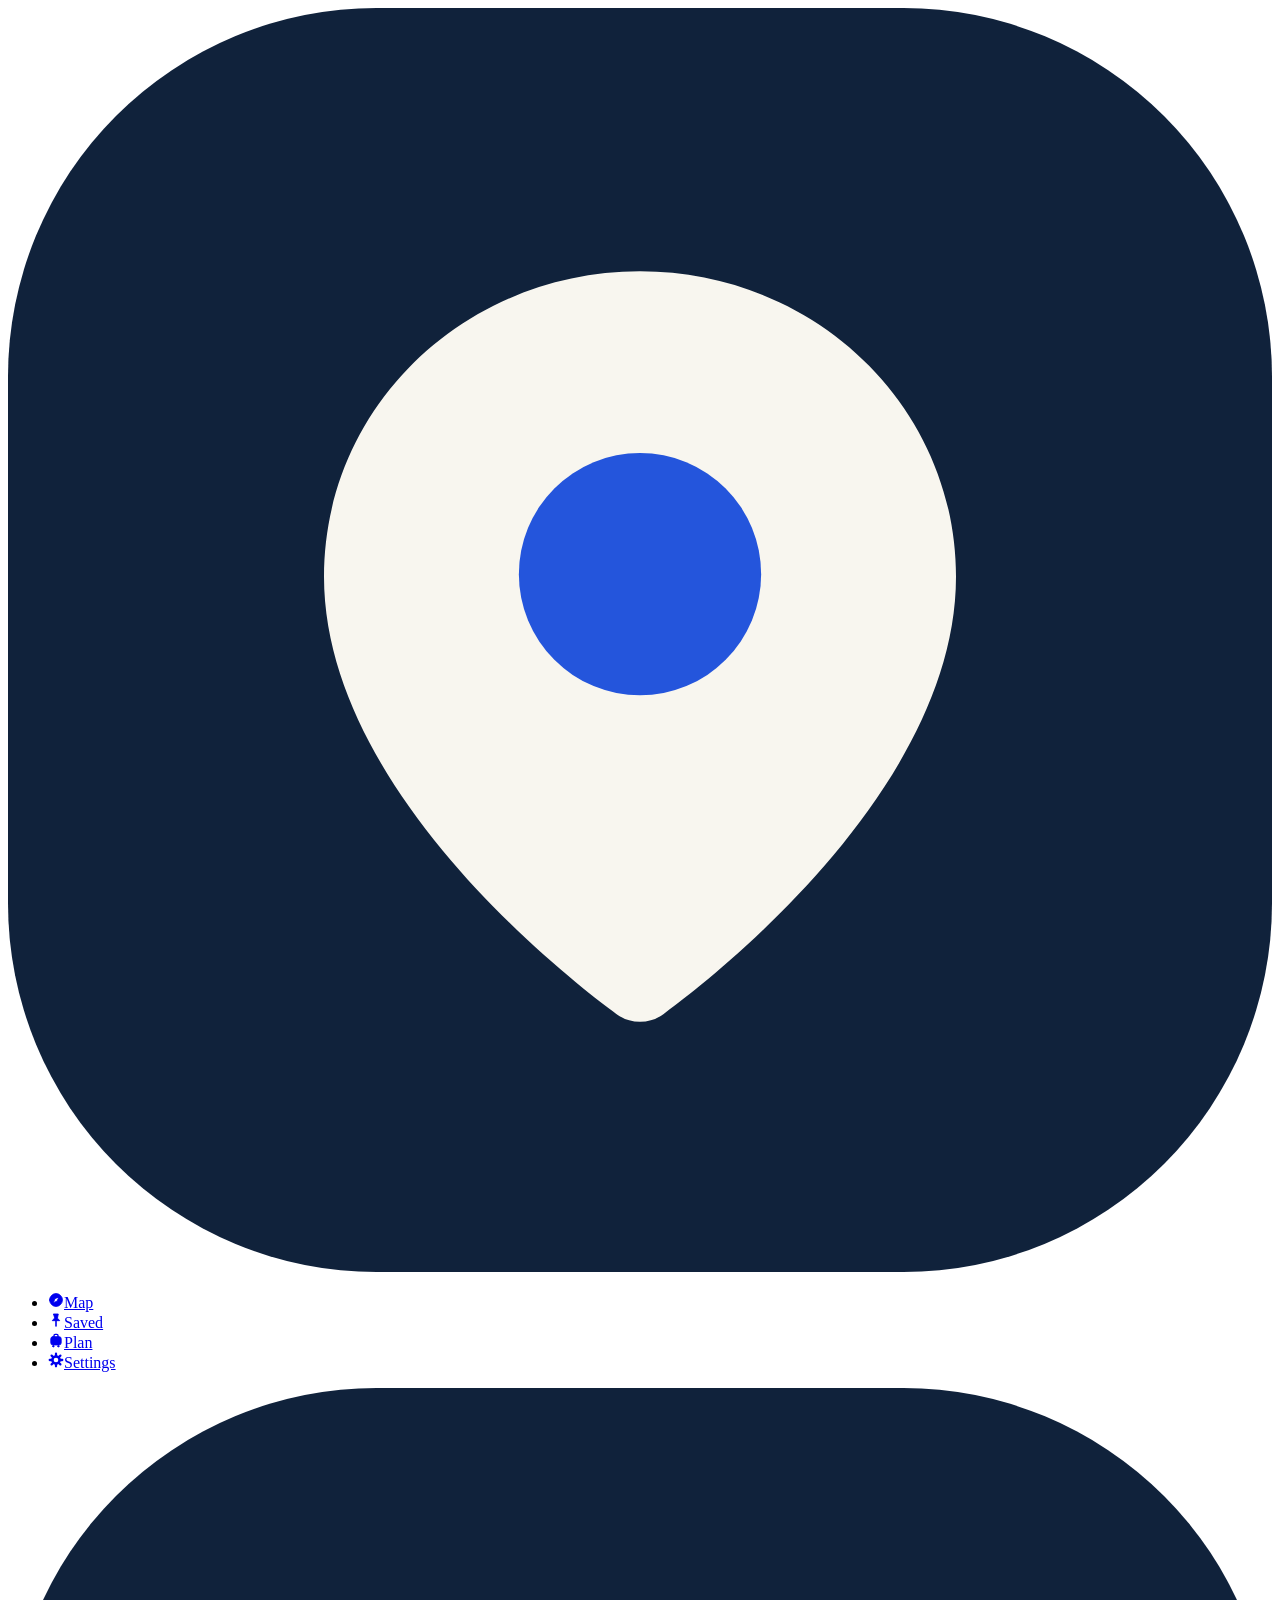
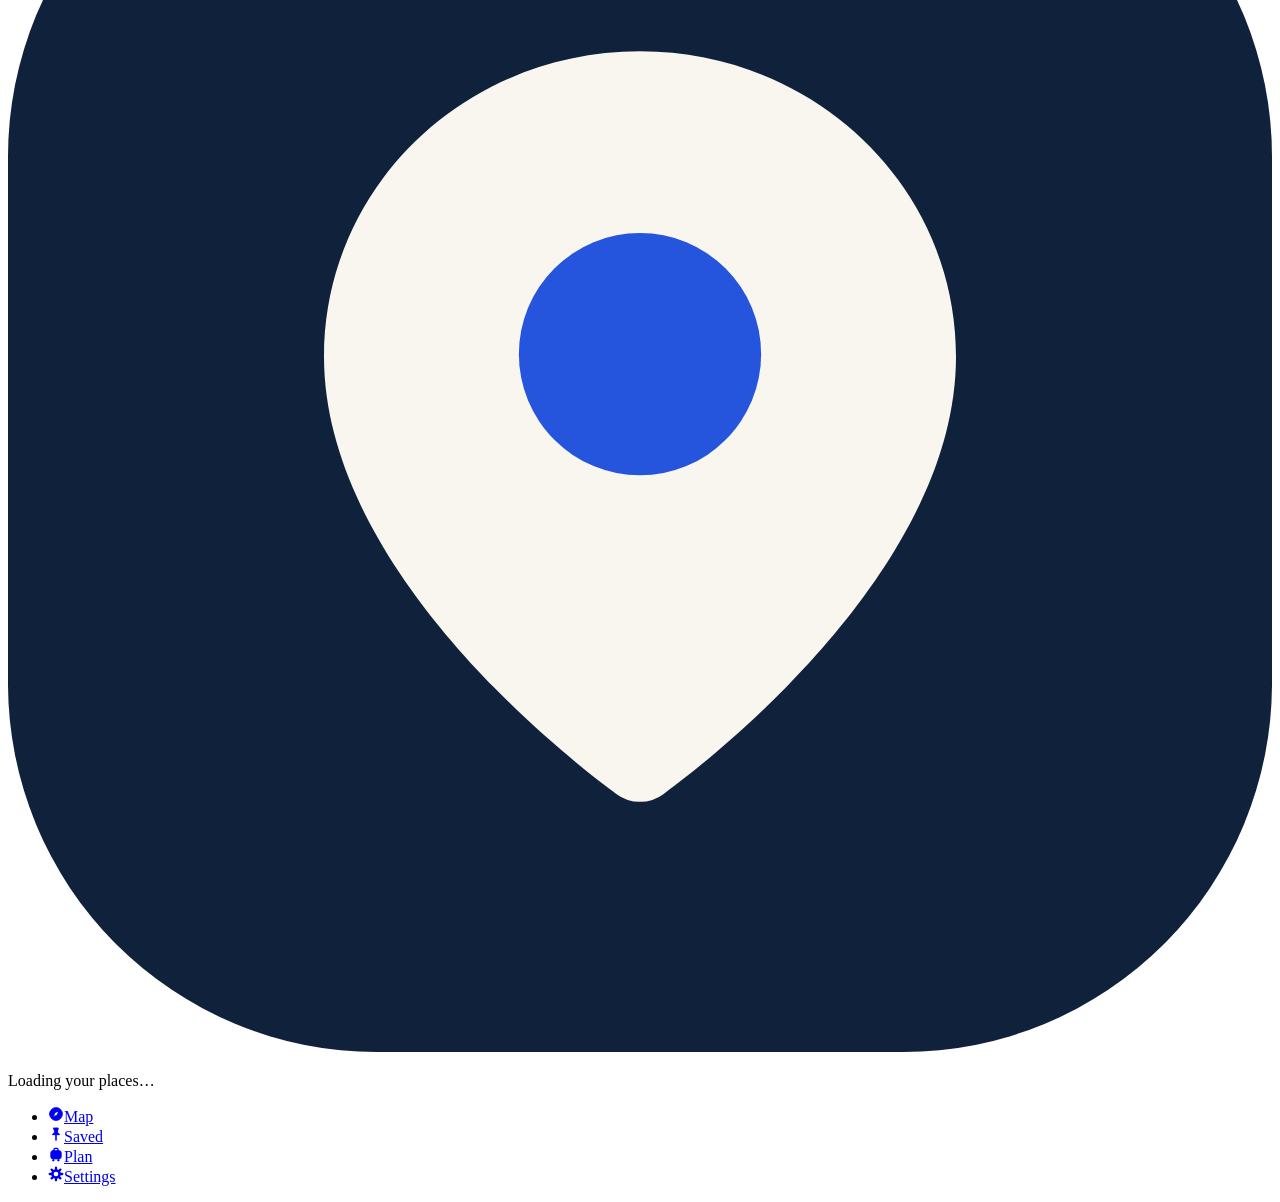
==== commit ec28c5fe: "Update site: gelato palette, custom rounded icons, no palette picker Co-Authored-By: Claude Opus 5.5" ====
--- a/404/index.html
+++ b/404/index.html
@@ -1 +1 @@
-<!DOCTYPE html><html lang="en" class="znzWza_variable TCvytW_variable _1fwYga_variable EMb_yq_variable h-full"><head><meta charSet="utf-8"/><meta name="viewport" content="width=device-width, initial-scale=1, viewport-fit=cover"/><link rel="stylesheet" href="/my-places-site/_next/static/chunks/30-iljyw5gbpd.css" data-precedence="next"/><link rel="preload" as="script" fetchPriority="low" href="/my-places-site/_next/static/chunks/310vm2bl3xxpt.js"/><script src="/my-places-site/_next/static/chunks/3k-8ikv55bjli.js" async=""></script><script src="/my-places-site/_next/static/chunks/23e6jep2anmtk.js" async=""></script><script src="/my-places-site/_next/static/chunks/3h-myqjdcnoyl.js" async=""></script><script src="/my-places-site/_next/static/chunks/turbopack-0-fziz6rbh4fk.js" async=""></script><script src="/my-places-site/_next/static/chunks/3qfy96eoyh-ek.js" async=""></script><script src="/my-places-site/_next/static/chunks/0gbnf0-7r8bgs.js" async=""></script><script src="/my-places-site/_next/static/chunks/0q8bqgw0wj-02.js" async=""></script><script src="/my-places-site/_next/static/chunks/04tuw6bbcks5a.js" async=""></script><meta name="robots" content="noindex"/><meta name="theme-color" content="#F8F6EF"/><title>My Places</title><meta name="description" content="Your world, beautifully organized."/><meta name="application-name" content="My Places"/><link rel="manifest" href="/my-places-site/manifest.webmanifest"/><meta name="robots" content="noindex, nofollow"/><meta name="format-detection" content="telephone=no"/><meta name="mobile-web-app-capable" content="yes"/><meta name="apple-mobile-web-app-title" content="My Places"/><meta name="apple-mobile-web-app-status-bar-style" content="default"/><link rel="icon" href="/my-places-site/favicon.png" type="image/png" sizes="64x64"/><link rel="apple-touch-icon" href="/my-places-site/apple-touch-icon.png" sizes="180x180"/><meta name="next-size-adjust" content=""/><script>try{var t=JSON.parse(localStorage.getItem("yp:theme:v1")||"{}"),r=document.documentElement;if(t.palette&&t.palette!=="navy")r.dataset.palette=t.palette;if(t.dark)r.dataset.theme="dark";if(localStorage.getItem("yp:lang:v1")==="he"){r.lang="he";r.dir="rtl"}}catch(e){}</script><script src="/my-places-site/_next/static/chunks/0cz1d0mv5g_q7.js" noModule=""></script></head><body class="min-h-full"><div hidden=""><!--$--><!--/$--></div><!--$--><nav aria-label="Primary" class="glass-panel fixed inset-y-0 left-0 z-40 hidden w-[var(--rail-w)] flex-col items-center py-5 lg:flex"><a aria-label="My Places — home" class="mb-8" href="/my-places-site/"><svg viewBox="0 0 48 48" aria-hidden="true" class="size-11"><rect width="48" height="48" rx="14" fill="#10223B"></rect><path d="M24 10c-6.6 0-12 5.1-12 11.6 0 8.2 9.6 15.5 11.1 16.6a1.5 1.5 0 0 0 1.8 0C26.4 37.1 36 29.8 36 21.6 36 15.1 30.6 10 24 10Z" fill="#F8F6EF"></path><circle cx="24" cy="21.5" r="4.6" fill="#2455DC"></circle></svg></a><ul class="relative flex flex-col gap-2"><span aria-hidden="true" class="absolute top-0 left-0 h-16 w-16 transition-transform duration-[560ms] ease-[cubic-bezier(0.22,1,0.36,1)]" style="transform:translateY(0px)"><span class="glass-lens block size-full rounded-md"></span></span><li class="relative z-10"><a class="flex h-16 w-16 flex-col items-center justify-center gap-1 rounded-md text-micro font-semibold transition-colors duration-300 text-ink" href="/my-places-site/"><svg xmlns="http://www.w3.org/2000/svg" width="1em" height="1em" fill="currentColor" viewBox="0 0 256 256" class="size-6 transition-[transform,color] duration-500 ease-out-soft scale-105 text-blue" aria-hidden="true"><path d="M128,24A104,104,0,1,0,232,128,104.11,104.11,0,0,0,128,24Zm51.58,57.79-32,64a4.08,4.08,0,0,1-1.79,1.79l-64,32a4,4,0,0,1-5.37-5.37l32-64a4.08,4.08,0,0,1,1.79-1.79l64-32A4,4,0,0,1,179.58,81.79Z"></path></svg>Map</a></li><li class="relative z-10"><a class="flex h-16 w-16 flex-col items-center justify-center gap-1 rounded-md text-micro font-semibold transition-colors duration-300 text-muted hover:text-ink" href="/my-places-site/saved/"><svg xmlns="http://www.w3.org/2000/svg" width="1em" height="1em" fill="currentColor" viewBox="0 0 256 256" class="size-6 transition-[transform,color] duration-500 ease-out-soft" aria-hidden="true"><path d="M235.33,104l-53.47,53.65c4.56,12.67,6.45,33.89-13.19,60A15.93,15.93,0,0,1,157,224c-.38,0-.75,0-1.13,0a16,16,0,0,1-11.32-4.69L96.29,171,53.66,213.66a8,8,0,0,1-11.32-11.32L85,159.71l-48.3-48.3A16,16,0,0,1,38,87.63c25.42-20.51,49.75-16.48,60.4-13.14L152,20.7a16,16,0,0,1,22.63,0l60.69,60.68A16,16,0,0,1,235.33,104Z"></path></svg>Saved</a></li><li class="relative z-10"><a class="flex h-16 w-16 flex-col items-center justify-center gap-1 rounded-md text-micro font-semibold transition-colors duration-300 text-muted hover:text-ink" href="/my-places-site/plan/"><svg xmlns="http://www.w3.org/2000/svg" width="1em" height="1em" fill="currentColor" viewBox="0 0 256 256" class="size-6 transition-[transform,color] duration-500 ease-out-soft" aria-hidden="true"><path d="M192,48H168V24A24,24,0,0,0,144,0H112A24,24,0,0,0,88,24V48H64A16,16,0,0,0,48,64V208a16,16,0,0,0,16,16H80v16a8,8,0,0,0,16,0V224h64v16a8,8,0,0,0,16,0V224h16a16,16,0,0,0,16-16V64A16,16,0,0,0,192,48ZM96,192a8,8,0,0,1-16,0V80a8,8,0,0,1,16,0Zm40,0a8,8,0,0,1-16,0V80a8,8,0,0,1,16,0ZM152,48H104V24a8,8,0,0,1,8-8h32a8,8,0,0,1,8,8Zm24,144a8,8,0,0,1-16,0V80a8,8,0,0,1,16,0Z"></path></svg>Plan</a></li><li class="relative z-10"><a class="flex h-16 w-16 flex-col items-center justify-center gap-1 rounded-md text-micro font-semibold transition-colors duration-300 text-muted hover:text-ink" href="/my-places-site/settings/"><svg xmlns="http://www.w3.org/2000/svg" width="1em" height="1em" fill="currentColor" viewBox="0 0 256 256" class="size-6 transition-[transform,color] duration-500 ease-out-soft" aria-hidden="true"><path d="M237.94,107.21a8,8,0,0,0-3.89-5.4l-29.83-17-.12-33.62a8,8,0,0,0-2.83-6.08,111.91,111.91,0,0,0-36.72-20.67,8,8,0,0,0-6.46.59L128,41.85,97.88,25a8,8,0,0,0-6.47-.6A111.92,111.92,0,0,0,54.73,45.15a8,8,0,0,0-2.83,6.07l-.15,33.65-29.83,17a8,8,0,0,0-3.89,5.4,106.47,106.47,0,0,0,0,41.56,8,8,0,0,0,3.89,5.4l29.83,17,.12,33.63a8,8,0,0,0,2.83,6.08,111.91,111.91,0,0,0,36.72,20.67,8,8,0,0,0,6.46-.59L128,214.15,158.12,231a7.91,7.91,0,0,0,3.9,1,8.09,8.09,0,0,0,2.57-.42,112.1,112.1,0,0,0,36.68-20.73,8,8,0,0,0,2.83-6.07l.15-33.65,29.83-17a8,8,0,0,0,3.89-5.4A106.47,106.47,0,0,0,237.94,107.21ZM128,168a40,40,0,1,1,40-40A40,40,0,0,1,128,168Z"></path></svg>Settings</a></li></ul></nav><!--/$--><div class="min-h-dvh lg:pl-[var(--rail-w)]"><div class="flex min-h-dvh flex-col items-center justify-center gap-5 px-6 pb-24 text-center"><svg viewBox="0 0 48 48" aria-hidden="true" class="size-14 animate-pulse"><rect width="48" height="48" rx="14" fill="#10223B"></rect><path d="M24 10c-6.6 0-12 5.1-12 11.6 0 8.2 9.6 15.5 11.1 16.6a1.5 1.5 0 0 0 1.8 0C26.4 37.1 36 29.8 36 21.6 36 15.1 30.6 10 24 10Z" fill="#F8F6EF"></path><circle cx="24" cy="21.5" r="4.6" fill="#2455DC"></circle></svg><p class="max-w-sm text-body text-muted">Loading your places…</p></div></div><!--$--><div aria-hidden="true" class="pointer-events-none fixed inset-x-0 bottom-0 z-40 h-28 bg-gradient-to-t from-cream via-cream/75 to-transparent lg:hidden"></div><nav aria-label="Primary" class="pointer-events-none fixed inset-x-0 bottom-0 z-50 flex justify-center px-4 lg:hidden" style="padding-bottom:max(12px, var(--safe-bottom))"><ul class="glass pointer-events-auto relative flex h-[var(--nav-h)] w-full max-w-[380px] items-center gap-1 rounded-full p-1.5"><li class="relative min-w-0 transition-[flex-grow] duration-500 ease-[cubic-bezier(0.22,1,0.36,1)] flex-[2.4]"><a aria-label="Map" class="flex h-[52px] items-center justify-center gap-2 rounded-full text-caption font-bold whitespace-nowrap transition-[background-color,color] duration-500 glass-lens text-ink" href="/my-places-site/"><svg xmlns="http://www.w3.org/2000/svg" width="1em" height="1em" fill="currentColor" viewBox="0 0 256 256" class="size-[23px] shrink-0" aria-hidden="true"><path d="M128,24A104,104,0,1,0,232,128,104.11,104.11,0,0,0,128,24Zm51.58,57.79-32,64a4.08,4.08,0,0,1-1.79,1.79l-64,32a4,4,0,0,1-5.37-5.37l32-64a4.08,4.08,0,0,1,1.79-1.79l64-32A4,4,0,0,1,179.58,81.79Z"></path></svg><span class="overflow-hidden transition-[max-width,opacity] duration-500 ease-[cubic-bezier(0.22,1,0.36,1)] max-w-24 opacity-100">Map</span></a></li><li class="relative min-w-0 transition-[flex-grow] duration-500 ease-[cubic-bezier(0.22,1,0.36,1)] flex-1"><a aria-label="Saved" class="flex h-[52px] items-center justify-center gap-2 rounded-full text-caption font-bold whitespace-nowrap transition-[background-color,color] duration-500 text-ink-soft hover:text-ink" href="/my-places-site/saved/"><svg xmlns="http://www.w3.org/2000/svg" width="1em" height="1em" fill="currentColor" viewBox="0 0 256 256" class="size-[23px] shrink-0" aria-hidden="true"><path d="M235.33,104l-53.47,53.65c4.56,12.67,6.45,33.89-13.19,60A15.93,15.93,0,0,1,157,224c-.38,0-.75,0-1.13,0a16,16,0,0,1-11.32-4.69L96.29,171,53.66,213.66a8,8,0,0,1-11.32-11.32L85,159.71l-48.3-48.3A16,16,0,0,1,38,87.63c25.42-20.51,49.75-16.48,60.4-13.14L152,20.7a16,16,0,0,1,22.63,0l60.69,60.68A16,16,0,0,1,235.33,104Z"></path></svg><span class="overflow-hidden transition-[max-width,opacity] duration-500 ease-[cubic-bezier(0.22,1,0.36,1)] max-w-0 opacity-0">Saved</span></a></li><li class="relative min-w-0 transition-[flex-grow] duration-500 ease-[cubic-bezier(0.22,1,0.36,1)] flex-1"><a aria-label="Plan" class="flex h-[52px] items-center justify-center gap-2 rounded-full text-caption font-bold whitespace-nowrap transition-[background-color,color] duration-500 text-ink-soft hover:text-ink" href="/my-places-site/plan/"><svg xmlns="http://www.w3.org/2000/svg" width="1em" height="1em" fill="currentColor" viewBox="0 0 256 256" class="size-[23px] shrink-0" aria-hidden="true"><path d="M192,48H168V24A24,24,0,0,0,144,0H112A24,24,0,0,0,88,24V48H64A16,16,0,0,0,48,64V208a16,16,0,0,0,16,16H80v16a8,8,0,0,0,16,0V224h64v16a8,8,0,0,0,16,0V224h16a16,16,0,0,0,16-16V64A16,16,0,0,0,192,48ZM96,192a8,8,0,0,1-16,0V80a8,8,0,0,1,16,0Zm40,0a8,8,0,0,1-16,0V80a8,8,0,0,1,16,0ZM152,48H104V24a8,8,0,0,1,8-8h32a8,8,0,0,1,8,8Zm24,144a8,8,0,0,1-16,0V80a8,8,0,0,1,16,0Z"></path></svg><span class="overflow-hidden transition-[max-width,opacity] duration-500 ease-[cubic-bezier(0.22,1,0.36,1)] max-w-0 opacity-0">Plan</span></a></li><li class="relative min-w-0 transition-[flex-grow] duration-500 ease-[cubic-bezier(0.22,1,0.36,1)] flex-1"><a aria-label="Settings" class="flex h-[52px] items-center justify-center gap-2 rounded-full text-caption font-bold whitespace-nowrap transition-[background-color,color] duration-500 text-ink-soft hover:text-ink" href="/my-places-site/settings/"><svg xmlns="http://www.w3.org/2000/svg" width="1em" height="1em" fill="currentColor" viewBox="0 0 256 256" class="size-[23px] shrink-0" aria-hidden="true"><path d="M237.94,107.21a8,8,0,0,0-3.89-5.4l-29.83-17-.12-33.62a8,8,0,0,0-2.83-6.08,111.91,111.91,0,0,0-36.72-20.67,8,8,0,0,0-6.46.59L128,41.85,97.88,25a8,8,0,0,0-6.47-.6A111.92,111.92,0,0,0,54.73,45.15a8,8,0,0,0-2.83,6.07l-.15,33.65-29.83,17a8,8,0,0,0-3.89,5.4,106.47,106.47,0,0,0,0,41.56,8,8,0,0,0,3.89,5.4l29.83,17,.12,33.63a8,8,0,0,0,2.83,6.08,111.91,111.91,0,0,0,36.72,20.67,8,8,0,0,0,6.46-.59L128,214.15,158.12,231a7.91,7.91,0,0,0,3.9,1,8.09,8.09,0,0,0,2.57-.42,112.1,112.1,0,0,0,36.68-20.73,8,8,0,0,0,2.83-6.07l.15-33.65,29.83-17a8,8,0,0,0,3.89-5.4A106.47,106.47,0,0,0,237.94,107.21ZM128,168a40,40,0,1,1,40-40A40,40,0,0,1,128,168Z"></path></svg><span class="overflow-hidden transition-[max-width,opacity] duration-500 ease-[cubic-bezier(0.22,1,0.36,1)] max-w-0 opacity-0">Settings</span></a></li></ul></nav><!--/$--><script id="_R_">(globalThis["TURBOPACK"] || (globalThis["TURBOPACK"] = [])).push({"otherChunks":["static/chunks/310vm2bl3xxpt.js","static/chunks/3k-8ikv55bjli.js","static/chunks/23e6jep2anmtk.js","static/chunks/3h-myqjdcnoyl.js"],"runtimeModuleIds":[94553]});</script><script src="/my-places-site/_next/static/chunks/310vm2bl3xxpt.js" async=""></script><script>(self.__next_f=self.__next_f||[]).push([0])</script><script>self.__next_f.push([1,"1:\"$Sreact.fragment\"\n2:\"/my-places-site/_next/static/chunks/3qfy96eoyh-ek.js\"\n3:\"/my-places-site/_next/static/chunks/0gbnf0-7r8bgs.js\"\n4:\"/my-places-site/_next/static/chunks/0q8bqgw0wj-02.js\"\n5:\"/my-places-site/_next/static/chunks/04tuw6bbcks5a.js\"\n6:I[2534,[\"$2\",\"$3\",\"$4\",\"$5\"],\"ThemeProvider\"]\n7:\"LanguageProvider\"\n8:I[33499,[\"$2\",\"$3\",\"$4\",\"$5\"],\"$7\"]\n9:\"$Sreact.suspense\"\na:I[39920,[\"$2\",\"$3\",\"$4\",\"$5\"],\"NavRail\"]\nb:I[61891,[\"$2\",\"$3\",\"$4\",\"$5\"],\"DataProvider\"]\nc:I[12512,[\"$2\",\"$3\",\"$4\",\"$5\"],\"PageTransition\"]\nd:I[39756,[\"$2\",\"$3\",\"$4\",\"$5\"],\"default\"]\ne:I[37457,[\"$2\",\"$3\",\"$4\",\"$5\"],\"default\"]\nf:I[39920,[\"$2\",\"$3\",\"$4\",\"$5\"],\"BottomNav\"]\n13:I[97367,[\"$2\",\"$3\",\"$4\",\"$5\"],\"OutletBoundary\"]\n15:\"ViewportBoundary\"\n16:I[97367,[\"$2\",\"$3\",\"$4\",\"$5\"],\"$15\"]\n18:\"MetadataBoundary\"\n19:I[97367,[\"$2\",\"$3\",\"$4\",\"$5\"],\"$18\"]\n1b:I[68027,[\"$2\",\"$3\",\"$4\",\"$5\"],\"default\",1]\n:HL[\"/my-places-site/_next/static/chunks/30-iljyw5gbpd.css\",\"style\"]\n11:X\n12:[[\"children\",{\"s\":\"__PAGE__\",\"h\":512,\"d\":{\"r\":[\"$\",\"$1\",\"c\",{\"children\":[[[\"$\",\"title\",null,{\"children\":\"404: This page could not be found.\"}],[\"$\",\"div\",null,{\"style\":\"$0:t:t:d:r:props:children:1:props:children:1:props:children:props:children:props:children:1:props:children:props:children:props:children:props:notFound:0:1:props:style\",\"children\":[\"$\",\"div\",null,{\"children\":[[\"$\",\"style\",null,{\"dangerouslySetInnerHTML\":{\"__html\":\"body{color:#000;background:#fff;margin:0}.next-error-h1{border-right:1px solid rgba(0,0,0,.3)}@media (prefers-color-scheme:dark){body{color:#fff;background:#000}.next-error-h1{border-right:1px solid rgba(255,255,255,.3)}}\"}}],[\"$\",\"h1\",null,{\"className\":\"next-error-h1\",\"style\":\"$0:t:t:d:r:props:children:1:props:children:1:props:children:props:children:props:children:1:props:children:props:children:props:children:props:notFound:0:1:props:children:props:children:1:props:style\",\"children\":404}],[\"$\",\"div\",null,{\"style\":\"$0:t:t:d:r:props:children:1:props:children:1:props:children:props:children:props:children:1:props:children:props:children:props:children:props:notFound:0:1:props:children:props:children:2:props:style\",\"children\":[\"$\",\"h2\",null,{\"style\":\"$0:t:t:d:r:props:children:1:props:children:1:props:children:props:children:props:children:1:props:children:props:children:props:children:props:notFound:0:1:props:children:props:children:2:props:children:props:style\",\"children\":\"This page could not be found.\"}]}]]}]}]],null,[\"$\",\"$L13\",null,{\"children\":[\"$\",\"$9\",null,{\"name\":\"Next.MetadataOutlet\",\"children\":\"$@14\"}]}]]}],\"p\":false,\"v\":null}}]]\n10:[[\"children\",{\"s\":\"/_not-found\",\"h\":512,\"d\":{\"r\":[\"$\",\"$1\",\"c\",{\"children\":[null,[\"$\",\"$Ld\",null,{\"parallelRouterKey\":\"children\",\"error\":\"$undefined\",\"errorStyles\":\"$undefined\",\"errorScripts\":\"$undefined\",\"template\":[\"$\",\"$Le\",null,{}],\"templateStyles\":\"$undefined\",\"templateScripts\":\"$undefined\",\"notFound\":\"$undefined\",\"forbidden\":\"$undefined\",\"unauthorized\":\"$undefined\"}]]}],\"p\":false,\"v\":\"$11\"},\"c\":\"$Q12\"}]]\n0:{\"P\":null,\"c\":[\"\",\"_not-found\",\"\"],\"q\":\"\",\"i\":false,\"t\":{\"t\":{\"s\":\"\",\"h\":528,\"d\":{\"r\":[\"$\",\"$1\",\"c\",{\"children\":[[[\"$\",\"link\",\"0\",{\"rel\":\"stylesheet\",\"href\":\"/my-places-site/_next/static/chunks/30-iljyw5gbpd.css\",\"precedence\":\"next\",\"crossOrigin\":\"$undefined\",\"nonce\":\"$undefined\"}],[\"$\",\"script\",\"script-0\",{\"src\":\"/my-places-site/_next/static/chunks/3qfy96eoyh-ek.js\",\"async\":true,\"nonce\":\"$undefined\"}],[\"$\",\"script\",\"script-1\",{\"src\":\"/my-places-site/_next/static/chunks/0gbnf0-7r8bgs.js\",\"async\":true,\"nonce\":\"$undefined\"}],[\"$\",\"script\",\"script-2\",{\"src\":\"/my-places-site/_next/static/chunks/0q8bqgw0wj-02.js\",\"async\":true,\"nonce\":\"$undefined\"}],[\"$\",\"script\",\"script-3\",{\"src\":\"/my-places-site/_next/static/chunks/04tuw6bbcks5a.js\",\"async\":true,\"nonce\":\"$undefined\"}]],[\"$\",\"html\",null,{\"lang\":\"en\",\"className\":\"znzWza_variable TCvytW_variable _1fwYga_variable EMb_yq_variable h-full\",\"suppressHydrationWarning\":true,\"children\":[[\"$\",\"head\",null,{\"children\":[\"$\",\"script\",null,{\"dangerouslySetInnerHTML\":{\"__html\":\"try{var t=JSON.parse(localStorage.getItem(\\\"yp:theme:v1\\\")||\\\"{}\\\"),r=document.documentElement;if(t.palette\u0026\u0026t.palette!==\\\"navy\\\")r.dataset.palette=t.palette;if(t.dark)r.dataset.theme=\\\"dark\\\";if(localStorage.getItem(\\\"yp:lang:v1\\\")===\\\"he\\\"){r.lang=\\\"he\\\";r.dir=\\\"rtl\\\"}}catch(e){}\"}}]}],[\"$\",\"body\",null,{\"className\":\"min-h-full\",\"children\":[\"$\",\"$L6\",null,{\"children\":[\"$\",\"$L8\",null,{\"children\":[[\"$\",\"$9\",null,{\"children\":[\"$\",\"$La\",null,{}]}],[\"$\",\"div\",null,{\"className\":\"min-h-dvh lg:pl-[var(--rail-w)]\",\"children\":[\"$\",\"$Lb\",null,{\"children\":[\"$\",\"$Lc\",null,{\"children\":[\"$\",\"$Ld\",null,{\"parallelRouterKey\":\"children\",\"error\":\"$undefined\",\"errorStyles\":\"$undefined\",\"errorScripts\":\"$undefined\",\"template\":[\"$\",\"$Le\",null,{}],\"templateStyles\":\"$undefined\",\"templateScripts\":\"$undefined\",\"notFound\":[[[\"$\",\"title\",null,{\"children\":\"404: This page could not be found.\"}],[\"$\",\"div\",null,{\"style\":{\"fontFamily\":\"system-ui,\\\"Segoe UI\\\",Roboto,Helvetica,Arial,sans-serif,\\\"Apple Color Emoji\\\",\\\"Segoe UI Emoji\\\"\",\"height\":\"100vh\",\"textAlign\":\"center\",\"display\":\"flex\",\"flexDirection\":\"column\",\"alignItems\":\"center\",\"justifyContent\":\"center\"},\"children\":[\"$\",\"div\",null,{\"children\":[[\"$\",\"style\",null,{\"dangerouslySetInnerHTML\":{\"__html\":\"body{color:#000;background:#fff;margin:0}.next-error-h1{border-right:1px solid rgba(0,0,0,.3)}@media (prefers-color-scheme:dark){body{color:#fff;background:#000}.next-error-h1{border-right:1px solid rgba(255,255,255,.3)}}\"}}],[\"$\",\"h1\",null,{\"className\":\"next-error-h1\",\"style\":{\"display\":\"inline-block\",\"margin\":\"0 20px 0 0\",\"padding\":\"0 23px 0 0\",\"fontSize\":24,\"fontWeight\":500,\"verticalAlign\":\"top\",\"lineHeight\":\"49px\"},\"children\":404}],[\"$\",\"div\",null,{\"style\":{\"display\":\"inline-block\"},\"children\":[\"$\",\"h2\",null,{\"style\":{\"fontSize\":14,\"fontWeight\":400,\"lineHeight\":\"49px\",\"margin\":0},\"children\":\"This page could not be found.\"}]}]]}]}]],[]],\"forbidden\":\"$undefined\",\"unauthorized\":\"$undefined\"}]}]}]}],[\"$\",\"$9\",null,{\"children\":[\"$\",\"$Lf\",null,{}]}]]}]}]}]]}]]}],\"p\":false,\"v\":null},\"c\":\"$Q10\"},\"h\":{\"r\":[\"$\",\"$1\",\"h\",{\"children\":[[\"$\",\"meta\",null,{\"name\":\"robots\",\"content\":\"noindex\"}],[\"$\",\"$L16\",null,{\"children\":\"$L17\"}],[\"$\",\"$L19\",null,{\"children\":[[\"$\",\"div\",null,{\"hidden\":true,\"children\":[\"$\",\"$9\",null,{\"name\":\"Next.Metadata\",\"children\":\"$L1a\"}]}],null]}],[\"$\",\"meta\",null,{\"name\":\"next-size-adjust\",\"content\":\"\"}]]}],\"p\":false,\"v\":null}},\"m\":\"$undefined\",\"G\":[\"$1b\",[[\"$\",\"link\",\"0\",{\"rel\":\"stylesheet\",\"href\":\"/my-places-site/_next/static/chunks/30-iljyw5gbpd.css\",\"precedence\":\"next\",\"crossOrigin\":\"$undefined\",\"nonce\":\"$undefined\"}]]],\"S\":true,\"r\":\"$undefined\",\"s\":\"$undefined\",\"a\":\"$undefined\",\"l\":\"$undefined\",\"p\":\"$undefined\",\"d\":\"$undefined\",\"b\":\"z79cbIV4P711yMp-HvkVo\"}\n11:C\n17:[[\"$\",\"meta\",\"0\",{\"charSet\":\"utf-8\"}],[\"$\",\"meta\",\"1\",{\"name\":\"viewport\",\"content\":\"width=device-width, initial-scale=1, viewport-fit=cover\"}],[\"$\",\"meta\",\"2\",{\"name\":\"theme-color\",\"content\":\"#F8F6EF\"}]]\n1c:I[27201,[\"$2\",\"$3\",\"$4\",\"$5\"],\"IconMark\"]\n14:null\n1a:[[\"$\",\"title\",\"0\",{\"children\":\"My Places\"}],[\"$\",\"meta\",\"1\",{\"name\":\"description\",\"content\":\"Your world, beautifully organized.\"}],[\"$\",\"meta\",\"2\",{\"name\":\"application-name\",\"content\":\"My Places\"}],[\"$\",\"link\",\"3\",{\"rel\":\"manifest\",\"href\":\"/my-places-site/manifest.webmanifest\",\"crossOrigin\":\"$undefined\"}],[\"$\",\"meta\",\"4\",{\"name\":\"robots\",\"content\":\"noindex, nofollow\"}],[\"$\",\"meta\",\"5\",{\"name\":\"format-detection\",\"content\":\"telephone=no\"}],[\"$\",\"meta\",\"6\",{\"name\":\"mobile-web-app-capable\",\"content\":\"yes\"}],[\"$\",\"meta\",\"7\",{\"name\":\"apple-mobile-web-app-title\",\"content\":\"My Places\"}],[\"$\",\"meta\",\"8\",{\"name\":\"apple-mobile-web-app-status-bar-style\",\"content\":\"default\"}],[\"$\",\"link\",\"9\",{\"rel\":\"icon\",\"href\":\"/my-places-site/favicon.png\",\"type\":\"image/png\",\"sizes\":\"64x64\"}],[\"$\",\"link\",\"10\",{\"rel\":\"apple-touch-icon\",\"href\":\"/my-places-site/apple-touch-icon.png\",\"sizes\":\"180x180\"}],[\"$\",\"$L1c\",\"11\",{}]]\n"])</script></body></html>+<!DOCTYPE html><html lang="en" class="znzWza_variable TCvytW_variable _1fwYga_variable EMb_yq_variable h-full"><head><meta charSet="utf-8"/><meta name="viewport" content="width=device-width, initial-scale=1, viewport-fit=cover"/><link rel="stylesheet" href="/my-places-site/_next/static/chunks/18j-2ommhvav1.css" data-precedence="next"/><link rel="preload" as="script" fetchPriority="low" href="/my-places-site/_next/static/chunks/310vm2bl3xxpt.js"/><script src="/my-places-site/_next/static/chunks/3k-8ikv55bjli.js" async=""></script><script src="/my-places-site/_next/static/chunks/23e6jep2anmtk.js" async=""></script><script src="/my-places-site/_next/static/chunks/3h-myqjdcnoyl.js" async=""></script><script src="/my-places-site/_next/static/chunks/turbopack-0-fziz6rbh4fk.js" async=""></script><script src="/my-places-site/_next/static/chunks/3s6-kglgso66n.js" async=""></script><script src="/my-places-site/_next/static/chunks/04tuw6bbcks5a.js" async=""></script><script src="/my-places-site/_next/static/chunks/2f4znf3e57k9i.js" async=""></script><meta name="robots" content="noindex"/><meta name="theme-color" content="#F8F6EF"/><title>My Places</title><meta name="description" content="Your world, beautifully organized."/><meta name="application-name" content="My Places"/><link rel="manifest" href="/my-places-site/manifest.webmanifest"/><meta name="robots" content="noindex, nofollow"/><meta name="format-detection" content="telephone=no"/><meta name="mobile-web-app-capable" content="yes"/><meta name="apple-mobile-web-app-title" content="My Places"/><meta name="apple-mobile-web-app-status-bar-style" content="default"/><link rel="icon" href="/my-places-site/favicon.png" type="image/png" sizes="64x64"/><link rel="apple-touch-icon" href="/my-places-site/apple-touch-icon.png" sizes="180x180"/><meta name="next-size-adjust" content=""/><script>try{var t=JSON.parse(localStorage.getItem("yp:theme:v1")||"{}"),r=document.documentElement;if(t.dark)r.dataset.theme="dark";if(localStorage.getItem("yp:lang:v1")==="he"){r.lang="he";r.dir="rtl"}}catch(e){}</script><script src="/my-places-site/_next/static/chunks/0cz1d0mv5g_q7.js" noModule=""></script></head><body class="min-h-full"><div hidden=""><!--$--><!--/$--></div><!--$--><nav aria-label="Primary" class="glass-panel fixed inset-y-0 left-0 z-40 hidden w-[var(--rail-w)] flex-col items-center py-5 lg:flex"><a aria-label="My Places — home" class="mb-8" href="/my-places-site/"><svg viewBox="0 0 48 48" aria-hidden="true" class="size-11"><rect width="48" height="48" rx="14" fill="#10223B"></rect><path d="M24 10c-6.6 0-12 5.1-12 11.6 0 8.2 9.6 15.5 11.1 16.6a1.5 1.5 0 0 0 1.8 0C26.4 37.1 36 29.8 36 21.6 36 15.1 30.6 10 24 10Z" fill="#F8F6EF"></path><circle cx="24" cy="21.5" r="4.6" fill="#2455DC"></circle></svg></a><ul class="relative flex flex-col gap-2"><span aria-hidden="true" class="absolute top-0 left-0 h-16 w-16 transition-transform duration-[560ms] ease-[cubic-bezier(0.22,1,0.36,1)]" style="transform:translateY(0px)"><span class="glass-lens block size-full rounded-md"></span></span><li class="relative z-10"><a class="flex h-16 w-16 flex-col items-center justify-center gap-1 rounded-md text-micro font-semibold transition-colors duration-300 text-ink" href="/my-places-site/"><svg viewBox="0 0 24 24" width="1em" height="1em" aria-hidden="true" class="size-6 transition-[transform,color] duration-500 ease-out-soft scale-105 text-blue" fill="currentColor" stroke="currentColor" stroke-linecap="round" stroke-linejoin="round"><path d="M2.4000000000000004 12a9.6 9.6 0 1 0 19.2 0a9.6 9.6 0 1 0 -19.2 0zM16 8l-2.3 5.7L8 16l2.3-5.7z" stroke-width="1.3" fill-rule="evenodd"></path></svg>Map</a></li><li class="relative z-10"><a class="flex h-16 w-16 flex-col items-center justify-center gap-1 rounded-md text-micro font-semibold transition-colors duration-300 text-muted hover:text-ink" href="/my-places-site/saved/"><svg viewBox="0 0 24 24" width="1em" height="1em" aria-hidden="true" class="size-6 transition-[transform,color] duration-500 ease-out-soft" fill="currentColor" stroke="currentColor" stroke-linecap="round" stroke-linejoin="round"><path d="M8.6 3h6.8l-1.2 6.2 3.4 3.8H6.4l3.4-3.8z" stroke-width="1.3"></path><path d="M12 13v8" fill="none" stroke-width="2.4"></path></svg>Saved</a></li><li class="relative z-10"><a class="flex h-16 w-16 flex-col items-center justify-center gap-1 rounded-md text-micro font-semibold transition-colors duration-300 text-muted hover:text-ink" href="/my-places-site/plan/"><svg viewBox="0 0 24 24" width="1em" height="1em" aria-hidden="true" class="size-6 transition-[transform,color] duration-500 ease-out-soft" fill="currentColor" stroke="currentColor" stroke-linecap="round" stroke-linejoin="round"><path d="M9 7V5.2a1.6 1.6 0 0 1 1.6-1.6h2.8A1.6 1.6 0 0 1 15 5.2V7" fill="none" stroke-width="2"></path><path d="M7.4 7h9.2a3.2 3.2 0 0 1 3.2 3.2v6a3.2 3.2 0 0 1 -3.2 3.2h-9.2a3.2 3.2 0 0 1 -3.2 -3.2v-6a3.2 3.2 0 0 1 3.2 -3.2z" stroke-width="1.3"></path><path d="M7.1 21.3a1.1 1.1 0 1 0 2.2 0a1.1 1.1 0 1 0 -2.2 0zM14.700000000000001 21.3a1.1 1.1 0 1 0 2.2 0a1.1 1.1 0 1 0 -2.2 0z" stroke-width="1.3"></path></svg>Plan</a></li><li class="relative z-10"><a class="flex h-16 w-16 flex-col items-center justify-center gap-1 rounded-md text-micro font-semibold transition-colors duration-300 text-muted hover:text-ink" href="/my-places-site/settings/"><svg viewBox="0 0 24 24" width="1em" height="1em" aria-hidden="true" class="size-6 transition-[transform,color] duration-500 ease-out-soft" fill="currentColor" stroke="currentColor" stroke-linecap="round" stroke-linejoin="round"><path d="M12 2.6v2.6M12 18.8v2.6M2.6 12h2.6M18.8 12h2.6M5.4 5.4l1.8 1.8M16.8 16.8l1.8 1.8M5.4 18.6l1.8-1.8M16.8 7.2l1.8-1.8" fill="none" stroke-width="3.4"></path><circle cx="12" cy="12" r="5.4" fill="none" stroke-width="3.8"></circle></svg>Settings</a></li></ul></nav><!--/$--><div class="min-h-dvh lg:pl-[var(--rail-w)]"><div class="flex min-h-dvh flex-col items-center justify-center gap-5 px-6 pb-24 text-center"><svg viewBox="0 0 48 48" aria-hidden="true" class="size-14 animate-pulse"><rect width="48" height="48" rx="14" fill="#10223B"></rect><path d="M24 10c-6.6 0-12 5.1-12 11.6 0 8.2 9.6 15.5 11.1 16.6a1.5 1.5 0 0 0 1.8 0C26.4 37.1 36 29.8 36 21.6 36 15.1 30.6 10 24 10Z" fill="#F8F6EF"></path><circle cx="24" cy="21.5" r="4.6" fill="#2455DC"></circle></svg><p class="max-w-sm text-body text-muted">Loading your places…</p></div></div><!--$--><div aria-hidden="true" class="pointer-events-none fixed inset-x-0 bottom-0 z-40 h-28 bg-gradient-to-t from-cream via-cream/75 to-transparent lg:hidden"></div><nav aria-label="Primary" class="pointer-events-none fixed inset-x-0 bottom-0 z-50 flex justify-center px-4 lg:hidden" style="padding-bottom:max(12px, var(--safe-bottom))"><ul class="glass pointer-events-auto relative flex h-[var(--nav-h)] w-full max-w-[380px] items-center gap-1 rounded-full p-1.5"><li class="relative min-w-0 transition-[flex-grow] duration-500 ease-[cubic-bezier(0.22,1,0.36,1)] flex-[2.4]"><a aria-label="Map" class="flex h-[52px] items-center justify-center gap-2 rounded-full text-caption font-bold whitespace-nowrap transition-[background-color,color] duration-500 glass-lens text-ink" href="/my-places-site/"><svg viewBox="0 0 24 24" width="1em" height="1em" aria-hidden="true" class="size-[23px] shrink-0" fill="currentColor" stroke="currentColor" stroke-linecap="round" stroke-linejoin="round"><path d="M2.4000000000000004 12a9.6 9.6 0 1 0 19.2 0a9.6 9.6 0 1 0 -19.2 0zM16 8l-2.3 5.7L8 16l2.3-5.7z" stroke-width="1.3" fill-rule="evenodd"></path></svg><span class="overflow-hidden transition-[max-width,opacity] duration-500 ease-[cubic-bezier(0.22,1,0.36,1)] max-w-24 opacity-100">Map</span></a></li><li class="relative min-w-0 transition-[flex-grow] duration-500 ease-[cubic-bezier(0.22,1,0.36,1)] flex-1"><a aria-label="Saved" class="flex h-[52px] items-center justify-center gap-2 rounded-full text-caption font-bold whitespace-nowrap transition-[background-color,color] duration-500 text-ink-soft hover:text-ink" href="/my-places-site/saved/"><svg viewBox="0 0 24 24" width="1em" height="1em" aria-hidden="true" class="size-[23px] shrink-0" fill="currentColor" stroke="currentColor" stroke-linecap="round" stroke-linejoin="round"><path d="M8.6 3h6.8l-1.2 6.2 3.4 3.8H6.4l3.4-3.8z" stroke-width="1.3"></path><path d="M12 13v8" fill="none" stroke-width="2.4"></path></svg><span class="overflow-hidden transition-[max-width,opacity] duration-500 ease-[cubic-bezier(0.22,1,0.36,1)] max-w-0 opacity-0">Saved</span></a></li><li class="relative min-w-0 transition-[flex-grow] duration-500 ease-[cubic-bezier(0.22,1,0.36,1)] flex-1"><a aria-label="Plan" class="flex h-[52px] items-center justify-center gap-2 rounded-full text-caption font-bold whitespace-nowrap transition-[background-color,color] duration-500 text-ink-soft hover:text-ink" href="/my-places-site/plan/"><svg viewBox="0 0 24 24" width="1em" height="1em" aria-hidden="true" class="size-[23px] shrink-0" fill="currentColor" stroke="currentColor" stroke-linecap="round" stroke-linejoin="round"><path d="M9 7V5.2a1.6 1.6 0 0 1 1.6-1.6h2.8A1.6 1.6 0 0 1 15 5.2V7" fill="none" stroke-width="2"></path><path d="M7.4 7h9.2a3.2 3.2 0 0 1 3.2 3.2v6a3.2 3.2 0 0 1 -3.2 3.2h-9.2a3.2 3.2 0 0 1 -3.2 -3.2v-6a3.2 3.2 0 0 1 3.2 -3.2z" stroke-width="1.3"></path><path d="M7.1 21.3a1.1 1.1 0 1 0 2.2 0a1.1 1.1 0 1 0 -2.2 0zM14.700000000000001 21.3a1.1 1.1 0 1 0 2.2 0a1.1 1.1 0 1 0 -2.2 0z" stroke-width="1.3"></path></svg><span class="overflow-hidden transition-[max-width,opacity] duration-500 ease-[cubic-bezier(0.22,1,0.36,1)] max-w-0 opacity-0">Plan</span></a></li><li class="relative min-w-0 transition-[flex-grow] duration-500 ease-[cubic-bezier(0.22,1,0.36,1)] flex-1"><a aria-label="Settings" class="flex h-[52px] items-center justify-center gap-2 rounded-full text-caption font-bold whitespace-nowrap transition-[background-color,color] duration-500 text-ink-soft hover:text-ink" href="/my-places-site/settings/"><svg viewBox="0 0 24 24" width="1em" height="1em" aria-hidden="true" class="size-[23px] shrink-0" fill="currentColor" stroke="currentColor" stroke-linecap="round" stroke-linejoin="round"><path d="M12 2.6v2.6M12 18.8v2.6M2.6 12h2.6M18.8 12h2.6M5.4 5.4l1.8 1.8M16.8 16.8l1.8 1.8M5.4 18.6l1.8-1.8M16.8 7.2l1.8-1.8" fill="none" stroke-width="3.4"></path><circle cx="12" cy="12" r="5.4" fill="none" stroke-width="3.8"></circle></svg><span class="overflow-hidden transition-[max-width,opacity] duration-500 ease-[cubic-bezier(0.22,1,0.36,1)] max-w-0 opacity-0">Settings</span></a></li></ul></nav><!--/$--><script id="_R_">(globalThis["TURBOPACK"] || (globalThis["TURBOPACK"] = [])).push({"otherChunks":["static/chunks/310vm2bl3xxpt.js","static/chunks/3k-8ikv55bjli.js","static/chunks/23e6jep2anmtk.js","static/chunks/3h-myqjdcnoyl.js"],"runtimeModuleIds":[94553]});</script><script src="/my-places-site/_next/static/chunks/310vm2bl3xxpt.js" async=""></script><script>(self.__next_f=self.__next_f||[]).push([0])</script><script>self.__next_f.push([1,"1:\"$Sreact.fragment\"\n2:\"/my-places-site/_next/static/chunks/3s6-kglgso66n.js\"\n3:\"/my-places-site/_next/static/chunks/04tuw6bbcks5a.js\"\n4:\"/my-places-site/_next/static/chunks/2f4znf3e57k9i.js\"\n5:I[2534,[\"$2\",\"$3\",\"$4\"],\"ThemeProvider\"]\n6:\"LanguageProvider\"\n7:I[33499,[\"$2\",\"$3\",\"$4\"],\"$6\"]\n8:\"$Sreact.suspense\"\n9:I[39920,[\"$2\",\"$3\",\"$4\"],\"NavRail\"]\na:I[61891,[\"$2\",\"$3\",\"$4\"],\"DataProvider\"]\nb:I[12512,[\"$2\",\"$3\",\"$4\"],\"PageTransition\"]\nc:I[39756,[\"$2\",\"$3\",\"$4\"],\"default\"]\nd:I[37457,[\"$2\",\"$3\",\"$4\"],\"default\"]\ne:I[39920,[\"$2\",\"$3\",\"$4\"],\"BottomNav\"]\n12:I[97367,[\"$2\",\"$3\",\"$4\"],\"OutletBoundary\"]\n14:\"ViewportBoundary\"\n15:I[97367,[\"$2\",\"$3\",\"$4\"],\"$14\"]\n17:\"MetadataBoundary\"\n18:I[97367,[\"$2\",\"$3\",\"$4\"],\"$17\"]\n1a:I[68027,[\"$2\",\"$3\",\"$4\"],\"default\",1]\n:HL[\"/my-places-site/_next/static/chunks/18j-2ommhvav1.css\",\"style\"]\n10:X\n11:[[\"children\",{\"s\":\"__PAGE__\",\"h\":512,\"d\":{\"r\":[\"$\",\"$1\",\"c\",{\"children\":[[[\"$\",\"title\",null,{\"children\":\"404: This page could not be found.\"}],[\"$\",\"div\",null,{\"style\":\"$0:t:t:d:r:props:children:1:props:children:1:props:children:props:children:props:children:1:props:children:props:children:props:children:props:notFound:0:1:props:style\",\"children\":[\"$\",\"div\",null,{\"children\":[[\"$\",\"style\",null,{\"dangerouslySetInnerHTML\":{\"__html\":\"body{color:#000;background:#fff;margin:0}.next-error-h1{border-right:1px solid rgba(0,0,0,.3)}@media (prefers-color-scheme:dark){body{color:#fff;background:#000}.next-error-h1{border-right:1px solid rgba(255,255,255,.3)}}\"}}],[\"$\",\"h1\",null,{\"className\":\"next-error-h1\",\"style\":\"$0:t:t:d:r:props:children:1:props:children:1:props:children:props:children:props:children:1:props:children:props:children:props:children:props:notFound:0:1:props:children:props:children:1:props:style\",\"children\":404}],[\"$\",\"div\",null,{\"style\":\"$0:t:t:d:r:props:children:1:props:children:1:props:children:props:children:props:children:1:props:children:props:children:props:children:props:notFound:0:1:props:children:props:children:2:props:style\",\"children\":[\"$\",\"h2\",null,{\"style\":\"$0:t:t:d:r:props:children:1:props:children:1:props:children:props:children:props:children:1:props:children:props:children:props:children:props:notFound:0:1:props:children:props:children:2:props:children:props:style\",\"children\":\"This page could not be found.\"}]}]]}]}]],null,[\"$\",\"$L12\",null,{\"children\":[\"$\",\"$8\",null,{\"name\":\"Next.MetadataOutlet\",\"children\":\"$@13\"}]}]]}],\"p\":false,\"v\":null}}]]\nf:[[\"children\",{\"s\":\"/_not-found\",\"h\":512,\"d\":{\"r\":[\"$\",\"$1\",\"c\",{\"children\":[null,[\"$\",\"$Lc\",null,{\"parallelRouterKey\":\"children\",\"error\":\"$undefined\",\"errorStyles\":\"$undefined\",\"errorScripts\":\"$undefined\",\"template\":[\"$\",\"$Ld\",null,{}],\"templateStyles\":\"$undefined\",\"templateScripts\":\"$undefined\",\"notFound\":\"$undefined\",\"forbidden\":\"$undefined\",\"unauthorized\":\"$undefined\"}]]}],\"p\":false,\"v\":\"$10\"},\"c\":\"$Q11\"}]]\n0:{\"P\":null,\"c\":[\"\",\"_not-found\",\"\"],\"q\":\"\",\"i\":false,\"t\":{\"t\":{\"s\":\"\",\"h\":528,\"d\":{\"r\":[\"$\",\"$1\",\"c\",{\"children\":[[[\"$\",\"link\",\"0\",{\"rel\":\"stylesheet\",\"href\":\"/my-places-site/_next/static/chunks/18j-2ommhvav1.css\",\"precedence\":\"next\",\"crossOrigin\":\"$undefined\",\"nonce\":\"$undefined\"}],[\"$\",\"script\",\"script-0\",{\"src\":\"/my-places-site/_next/static/chunks/3s6-kglgso66n.js\",\"async\":true,\"nonce\":\"$undefined\"}],[\"$\",\"script\",\"script-1\",{\"src\":\"/my-places-site/_next/static/chunks/04tuw6bbcks5a.js\",\"async\":true,\"nonce\":\"$undefined\"}],[\"$\",\"script\",\"script-2\",{\"src\":\"/my-places-site/_next/static/chunks/2f4znf3e57k9i.js\",\"async\":true,\"nonce\":\"$undefined\"}]],[\"$\",\"html\",null,{\"lang\":\"en\",\"className\":\"znzWza_variable TCvytW_variable _1fwYga_variable EMb_yq_variable h-full\",\"suppressHydrationWarning\":true,\"children\":[[\"$\",\"head\",null,{\"children\":[\"$\",\"script\",null,{\"dangerouslySetInnerHTML\":{\"__html\":\"try{var t=JSON.parse(localStorage.getItem(\\\"yp:theme:v1\\\")||\\\"{}\\\"),r=document.documentElement;if(t.dark)r.dataset.theme=\\\"dark\\\";if(localStorage.getItem(\\\"yp:lang:v1\\\")===\\\"he\\\"){r.lang=\\\"he\\\";r.dir=\\\"rtl\\\"}}catch(e){}\"}}]}],[\"$\",\"body\",null,{\"className\":\"min-h-full\",\"children\":[\"$\",\"$L5\",null,{\"children\":[\"$\",\"$L7\",null,{\"children\":[[\"$\",\"$8\",null,{\"children\":[\"$\",\"$L9\",null,{}]}],[\"$\",\"div\",null,{\"className\":\"min-h-dvh lg:pl-[var(--rail-w)]\",\"children\":[\"$\",\"$La\",null,{\"children\":[\"$\",\"$Lb\",null,{\"children\":[\"$\",\"$Lc\",null,{\"parallelRouterKey\":\"children\",\"error\":\"$undefined\",\"errorStyles\":\"$undefined\",\"errorScripts\":\"$undefined\",\"template\":[\"$\",\"$Ld\",null,{}],\"templateStyles\":\"$undefined\",\"templateScripts\":\"$undefined\",\"notFound\":[[[\"$\",\"title\",null,{\"children\":\"404: This page could not be found.\"}],[\"$\",\"div\",null,{\"style\":{\"fontFamily\":\"system-ui,\\\"Segoe UI\\\",Roboto,Helvetica,Arial,sans-serif,\\\"Apple Color Emoji\\\",\\\"Segoe UI Emoji\\\"\",\"height\":\"100vh\",\"textAlign\":\"center\",\"display\":\"flex\",\"flexDirection\":\"column\",\"alignItems\":\"center\",\"justifyContent\":\"center\"},\"children\":[\"$\",\"div\",null,{\"children\":[[\"$\",\"style\",null,{\"dangerouslySetInnerHTML\":{\"__html\":\"body{color:#000;background:#fff;margin:0}.next-error-h1{border-right:1px solid rgba(0,0,0,.3)}@media (prefers-color-scheme:dark){body{color:#fff;background:#000}.next-error-h1{border-right:1px solid rgba(255,255,255,.3)}}\"}}],[\"$\",\"h1\",null,{\"className\":\"next-error-h1\",\"style\":{\"display\":\"inline-block\",\"margin\":\"0 20px 0 0\",\"padding\":\"0 23px 0 0\",\"fontSize\":24,\"fontWeight\":500,\"verticalAlign\":\"top\",\"lineHeight\":\"49px\"},\"children\":404}],[\"$\",\"div\",null,{\"style\":{\"display\":\"inline-block\"},\"children\":[\"$\",\"h2\",null,{\"style\":{\"fontSize\":14,\"fontWeight\":400,\"lineHeight\":\"49px\",\"margin\":0},\"children\":\"This page could not be found.\"}]}]]}]}]],[]],\"forbidden\":\"$undefined\",\"unauthorized\":\"$undefined\"}]}]}]}],[\"$\",\"$8\",null,{\"children\":[\"$\",\"$Le\",null,{}]}]]}]}]}]]}]]}],\"p\":false,\"v\":null},\"c\":\"$Qf\"},\"h\":{\"r\":[\"$\",\"$1\",\"h\",{\"children\":[[\"$\",\"meta\",null,{\"name\":\"robots\",\"content\":\"noindex\"}],[\"$\",\"$L15\",null,{\"children\":\"$L16\"}],[\"$\",\"$L18\",null,{\"children\":[[\"$\",\"div\",null,{\"hidden\":true,\"children\":[\"$\",\"$8\",null,{\"name\":\"Next.Metadata\",\"children\":\"$L19\"}]}],null]}],[\"$\",\"meta\",null,{\"name\":\"next-size-adjust\",\"content\":\"\"}]]}],\"p\":false,\"v\":null}},\"m\":\"$undefined\",\"G\":[\"$1a\",[[\"$\",\"link\",\"0\",{\"rel\":\"stylesheet\",\"href\":\"/my-places-site/_next/static/chunks/18j-2ommhvav1.css\",\"precedence\":\"next\",\"crossOrigin\":\"$undefined\",\"nonce\":\"$undefined\"}]]],\"S\":true,\"r\":\"$undefined\",\"s\":\"$undefined\",\"a\":\"$undefined\",\"l\":\"$undefined\",\"p\":\"$undefined\",\"d\":\"$undefined\",\"b\":\"gQsBP2V49y8wNwa48mxw3\"}\n10:C\n16:[[\"$\",\"meta\",\"0\",{\"charSet\":\"utf-8\"}],[\"$\",\"meta\",\"1\",{\"name\":\"viewport\",\"content\":\"width=device-width, initial-scale=1, viewport-fit=cover\"}],[\"$\",\"meta\",\"2\",{\"name\":\"theme-color\",\"content\":\"#F8F6EF\"}]]\n1b:I[27201,[\"$2\",\"$3\",\"$4\"],\"IconMark\"]\n13:null\n19:[[\"$\",\"title\",\"0\",{\"children\":\"My Places\"}],[\"$\",\"meta\",\"1\",{\"name\":\"description\",\"content\":\"Your world, beautifully organized.\"}],[\"$\",\"meta\",\"2\",{\"name\":\"application-name\",\"content\":\"My Places\"}],[\"$\",\"link\",\"3\",{\"rel\":\"manifest\",\"href\":\"/my-places-site/manifest.webmanifest\",\"crossOrigin\":\"$undefined\"}],[\"$\",\"meta\",\"4\",{\"name\":\"robots\",\"content\":\"noindex, nofollow\"}],[\"$\",\"meta\",\"5\",{\"name\":\"format-detection\",\"content\":\"telephone=no\"}],[\"$\",\"meta\",\"6\",{\"name\":\"mobile-web-app-capable\",\"content\":\"yes\"}],[\"$\",\"meta\",\"7\",{\"name\":\"apple-mobile-web-app-title\",\"content\":\"My Places\"}],[\"$\",\"meta\",\"8\",{\"name\":\"apple-mobile-web-app-status-bar-style\",\"content\":\"default\"}],[\"$\",\"link\",\"9\",{\"rel\":\"icon\",\"href\":\"/my-places-site/favicon.png\",\"type\":\"image/png\",\"sizes\":\"64x64\"}],[\"$\",\"link\",\"10\",{\"rel\":\"apple-touch-icon\",\"href\":\"/my-places-site/apple-touch-icon.png\",\"sizes\":\"180x180\"}],[\"$\",\"$L1b\",\"11\",{}]]\n"])</script></body></html>
